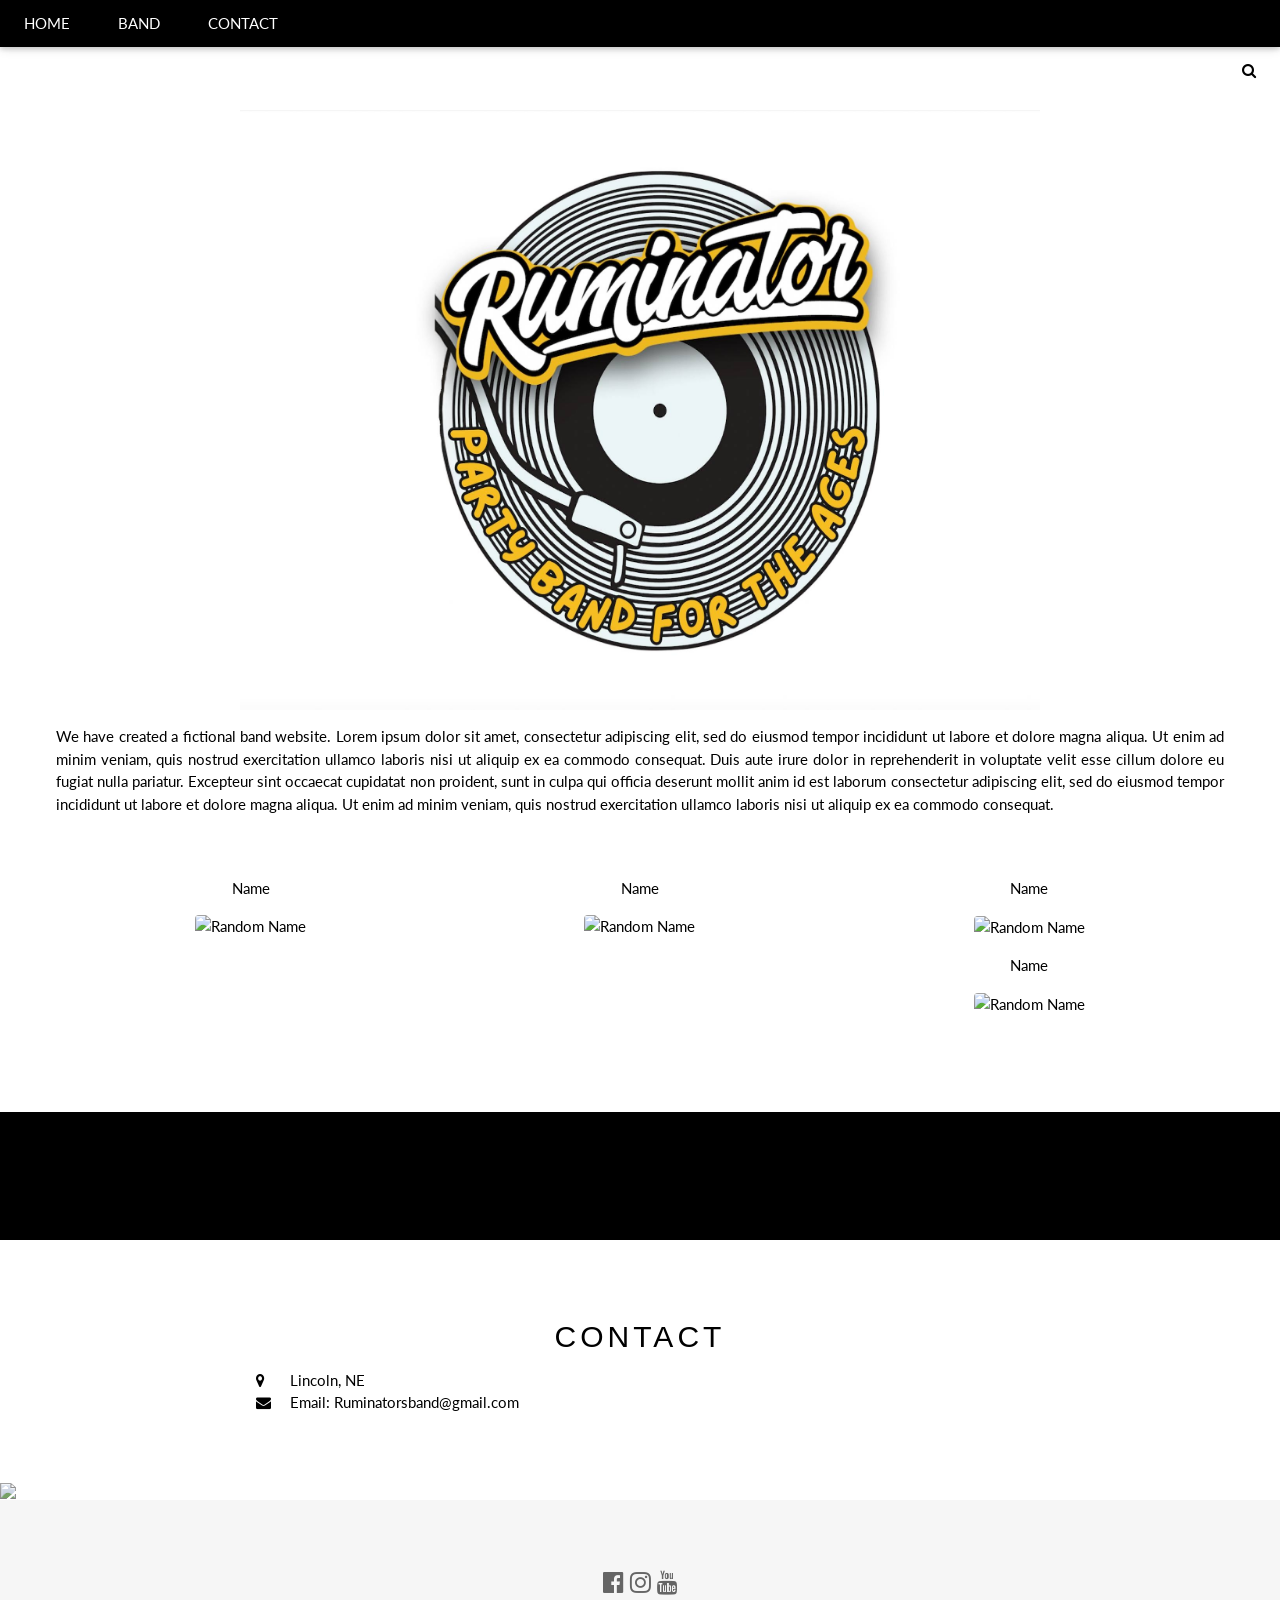
==== Index.html @ 9c2d5453 "picks" ====
<!DOCTYPE html>
<html lang="en">
<head>
<title>W3.CSS Template</title>
<meta charset="UTF-8">
<meta name="viewport" content="width=device-width, initial-scale=1">
<link rel="stylesheet" href="https://www.w3schools.com/w3css/4/w3.css">
<link rel="stylesheet" href="https://fonts.googleapis.com/css?family=Lato">
<link rel="stylesheet" href="https://cdnjs.cloudflare.com/ajax/libs/font-awesome/4.7.0/css/font-awesome.min.css">
<style>
body {font-family: "Lato", sans-serif}
.mySlides {display: none}
</style>
</head>
<body>

<!-- Navbar -->
<div class="w3-top">
  <div class="w3-bar w3-black w3-card">
    <a class="w3-bar-item w3-button w3-padding-large w3-hide-medium w3-hide-large w3-right" href="javascript:void(0)" onclick="myFunction()" title="Toggle Navigation Menu"><i class="fa fa-bars"></i></a>
    <a href="#" class="w3-bar-item w3-button w3-padding-large">HOME</a>
    <a href="#band" class="w3-bar-item w3-button w3-padding-large w3-hide-small">BAND</a>
    <a href="#contact" class="w3-bar-item w3-button w3-padding-large w3-hide-small">CONTACT</a>
    <div class="w3-dropdown-hover w3-hide-small">
      </div>
    </div>
    <a href="javascript:void(0)" class="w3-padding-large w3-hover-red w3-hide-small w3-right"><i class="fa fa-search"></i></a>
  </div>
</div>

<!-- Navbar on small screens (remove the onclick attribute if you want the navbar to always show on top of the content when clicking on the links) -->
<div id="navDemo" class="w3-bar-block w3-black w3-hide w3-hide-large w3-hide-medium w3-top" style="margin-top:46px">
  <a href="#band" class="w3-bar-item w3-button w3-padding-large" onclick="myFunction()">BAND</a>
  <a href="#contact" class="w3-bar-item w3-button w3-padding-large" onclick="myFunction()">CONTACT</a>
</div>

<!-- Page content -->
<div class="w3-content" style="max-width:2000px;margin-top:46px">


  <!-- The Band Section -->
  <p style="background-image: url('img_girl.jpg');">
  <div class="w3-container w3-content w3-center w3-padding-64" style="max-width:1200px" id="band">
    <img src="Photos/Logo.jpg" width="800" height="600">
    <p class="w3-justify">We have created a fictional band website. Lorem ipsum dolor sit amet, consectetur adipiscing elit, sed do eiusmod tempor incididunt ut labore et dolore magna aliqua. Ut enim ad minim veniam, quis nostrud exercitation ullamco laboris nisi ut aliquip
      ex ea commodo consequat. Duis aute irure dolor in reprehenderit in voluptate velit esse cillum dolore eu fugiat nulla pariatur. Excepteur sint occaecat cupidatat non proident, sunt in culpa qui officia deserunt mollit anim id est laborum consectetur
      adipiscing elit, sed do eiusmod tempor incididunt ut labore et dolore magna aliqua. Ut enim ad minim veniam, quis nostrud exercitation ullamco laboris nisi ut aliquip ex ea commodo consequat.</p>
    <div class="w3-row w3-padding-32">
      <div class="w3-third">
        <p>Name</p>
        <img src="/w3images/bandmember.jpg" class="w3-round w3-margin-bottom" alt="Random Name" style="width:60%">
      </div>
      <div class="w3-third">
        <p>Name</p>
        <img src="/w3images/bandmember.jpg" class="w3-round w3-margin-bottom" alt="Random Name" style="width:60%">
      </div>
      <div class="w3-third">
        <p>Name</p>
        <img src="/w3images/bandmember.jpg" class="w3-round" alt="Random Name" style="width:60%">
      </div>
      <div class="w3-third">
        <p>Name</p>
        <img src="/w3images/bandmember.jpg" class="w3-round" alt="Random Name" style="width:60%">
      </div>
    </div>
  </div>

  <!-- The Tour Section -->
  <div class="w3-black" id="tour">
    <div class="w3-container w3-content w3-padding-64" style="max-width:800px">
      
          </div>
        </div>
      </div>
    </div>
  </div>

  <!-- Ticket Modal -->
  <div id="ticketModal" class="w3-modal">
    <div class="w3-modal-content w3-animate-top w3-card-4">
      <header class="w3-container w3-teal w3-center w3-padding-32"> 
        <span onclick="document.getElementById('ticketModal').style.display='none'" 
       class="w3-button w3-teal w3-xlarge w3-display-topright">×</span>
        <h2 class="w3-wide"><i class="fa fa-suitcase w3-margin-right"></i>Tickets</h2>
      </header>
      <div class="w3-container">
        <p><label><i class="fa fa-shopping-cart"></i> Tickets, $15 per person</label></p>
        <input class="w3-input w3-border" type="text" placeholder="How many?">
        <p><label><i class="fa fa-user"></i> Send To</label></p>
        <input class="w3-input w3-border" type="text" placeholder="Enter email">
        <button class="w3-button w3-block w3-teal w3-padding-16 w3-section w3-right">PAY <i class="fa fa-check"></i></button>
        <button class="w3-button w3-red w3-section" onclick="document.getElementById('ticketModal').style.display='none'">Close <i class="fa fa-remove"></i></button>
        <p class="w3-right">Need <a href="#" class="w3-text-blue">help?</a></p>
      </div>
    </div>
  </div>

  <!-- The Contact Section -->
  <div class="w3-container w3-content w3-padding-64" style="max-width:800px" id="contact">
    <h2 class="w3-wide w3-center">CONTACT</h2>
        <i class="fa fa-map-marker" style="width:30px"></i> Lincoln, NE<br>
        <i class="fa fa-envelope" style="width:30px"> </i> Email: Ruminatorsband@gmail.com<br>
      </div>

      </div>
    </div>
  </div>
  
<!-- End Page Content -->
</div>

<!-- Image of location/map -->
<img src="/w3images/map.jpg" class="w3-image w3-greyscale-min" style="width:100%">

<!-- Footer -->
<footer class="w3-container w3-padding-64 w3-center w3-opacity w3-light-grey w3-xlarge">
  <i class="fa fa-facebook-official w3-hover-opacity"></i>
  <i class="fa fa-instagram w3-hover-opacity"></i>
  <i class="fa fa-youtube w3-hover-opacity"></i>
</footer>


</body>
</html>
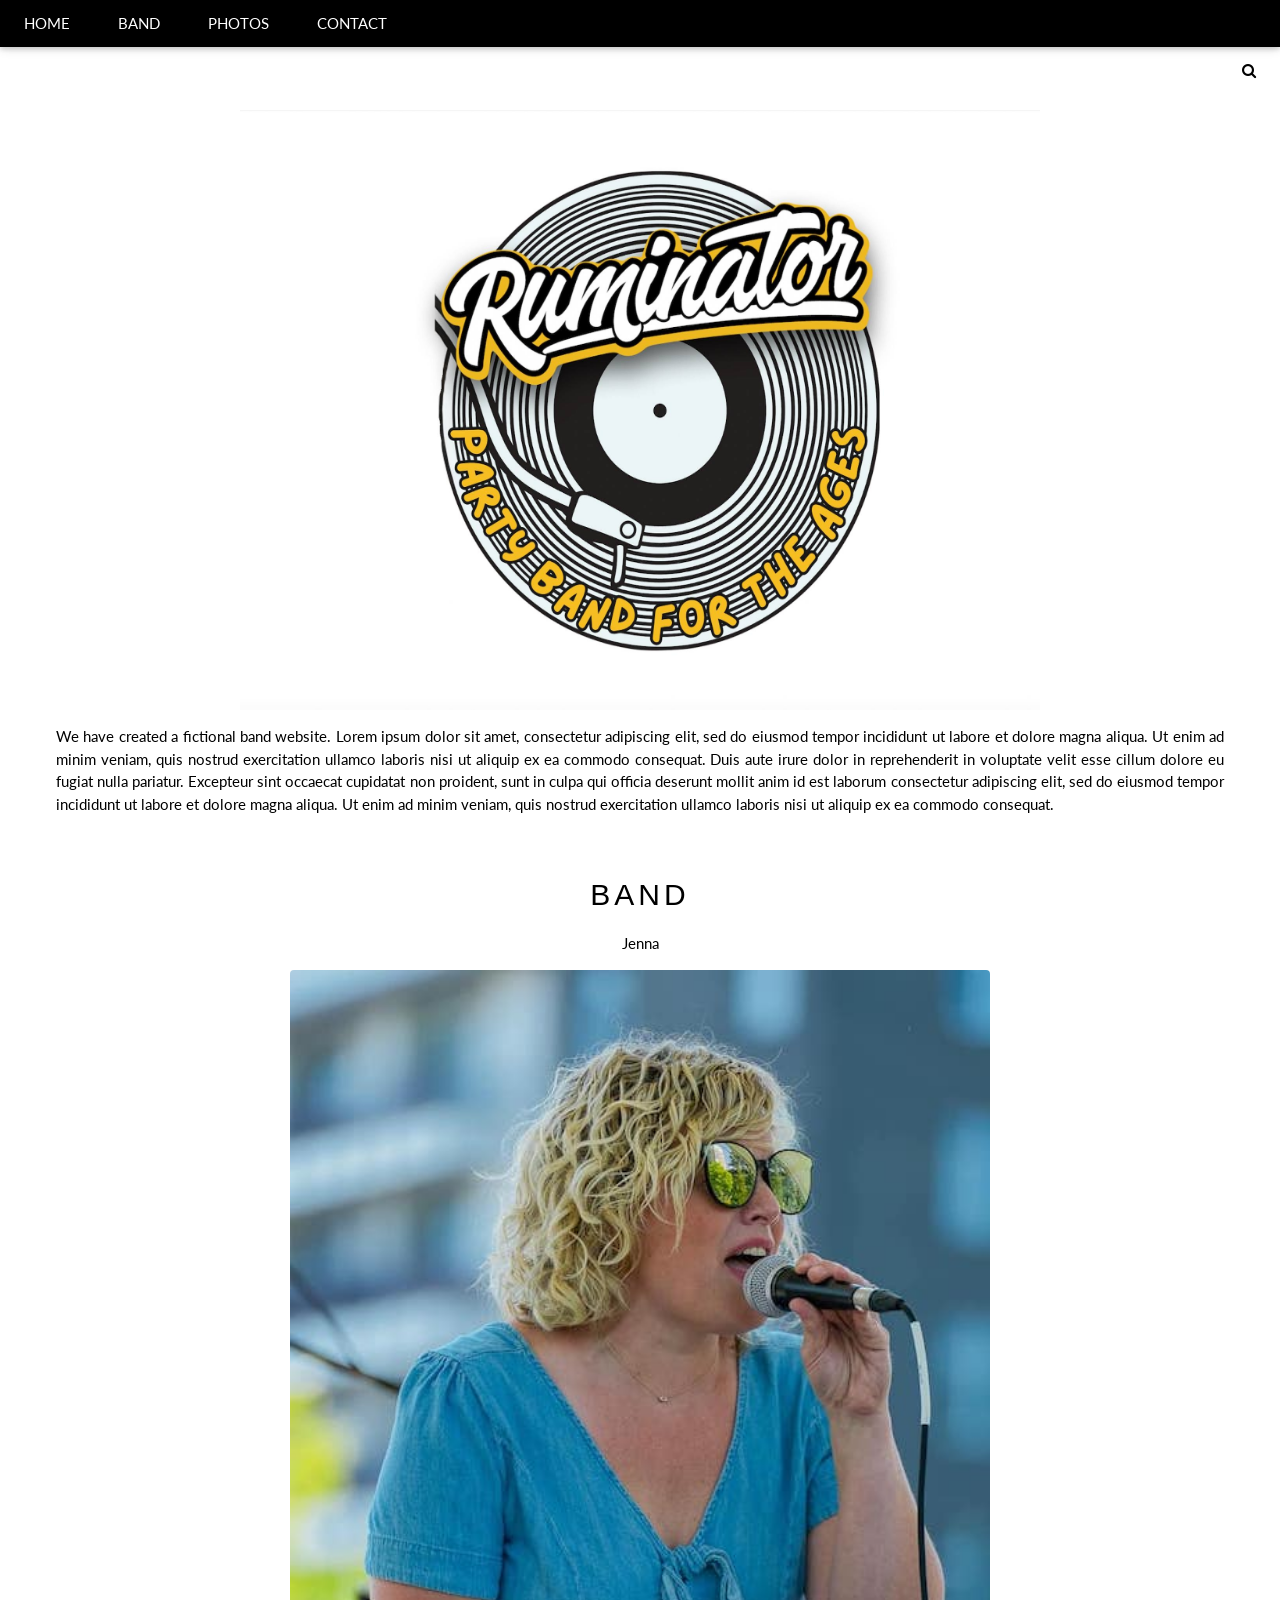
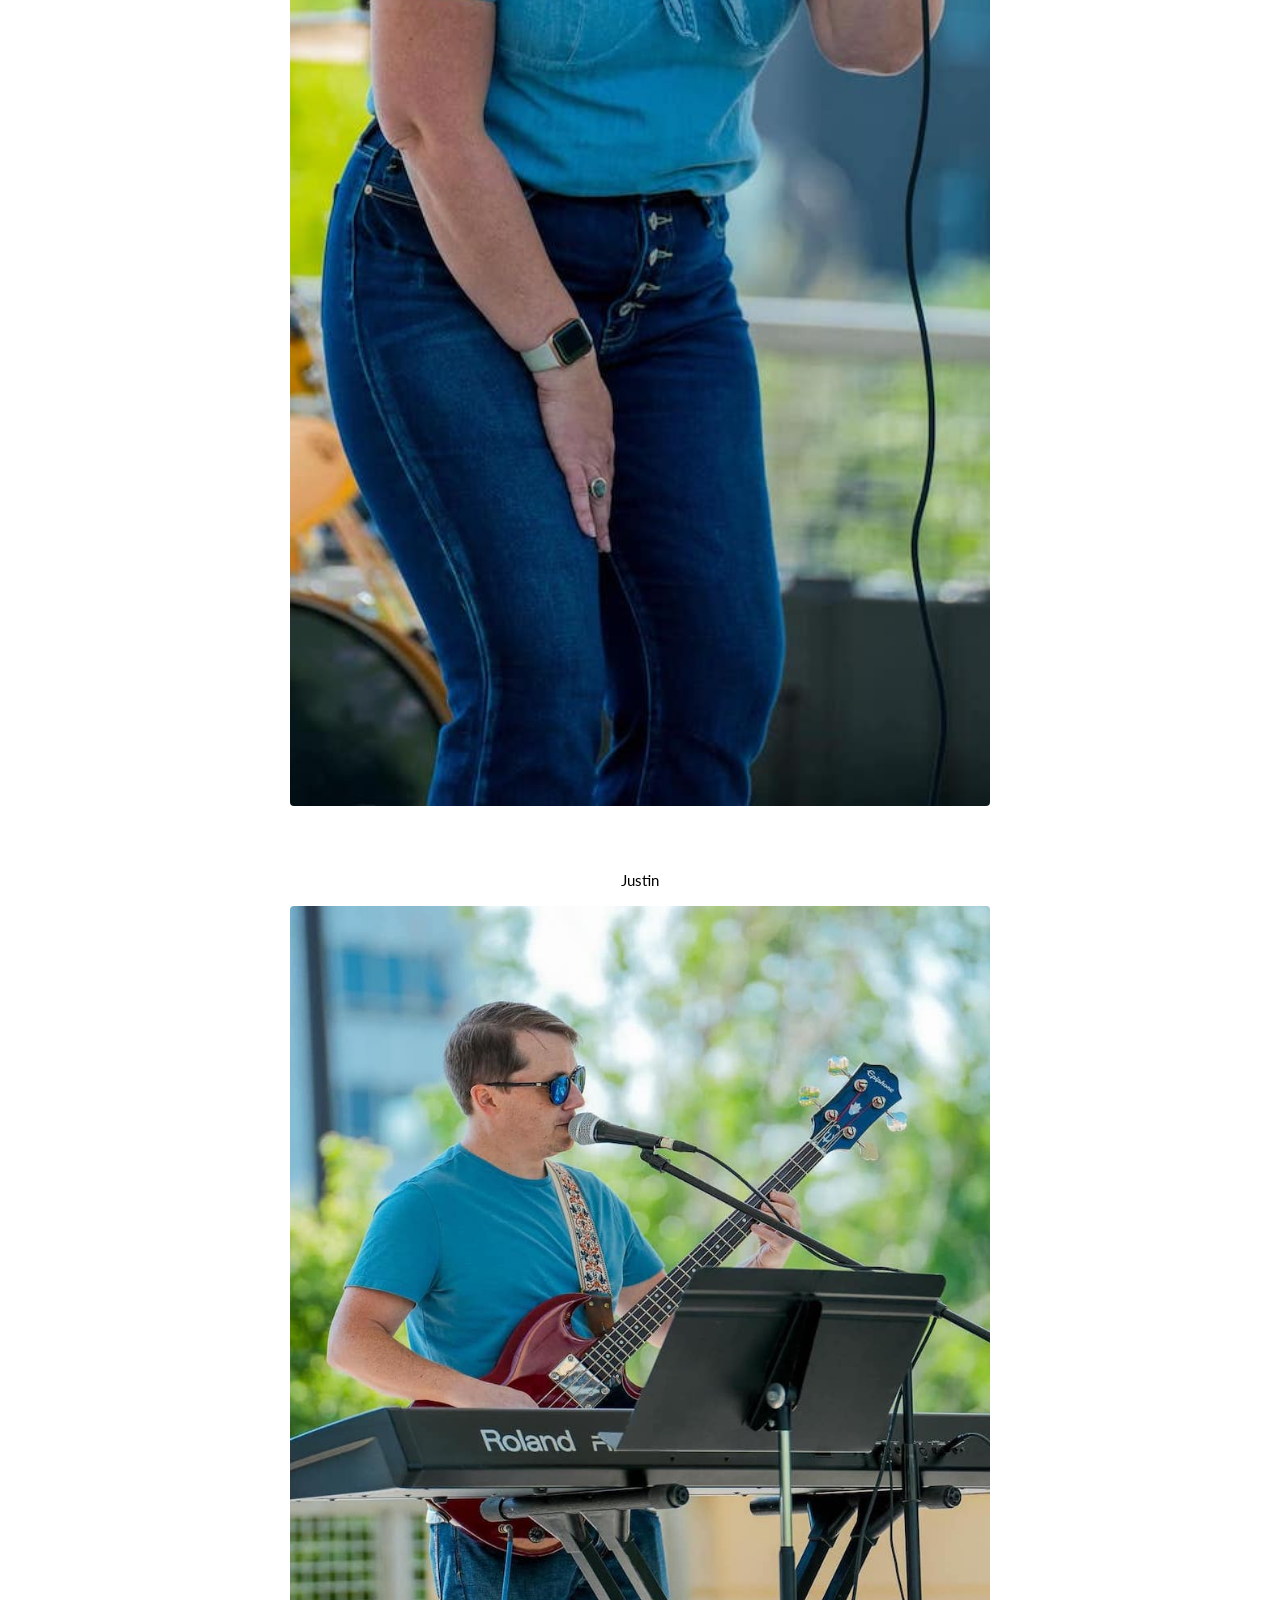
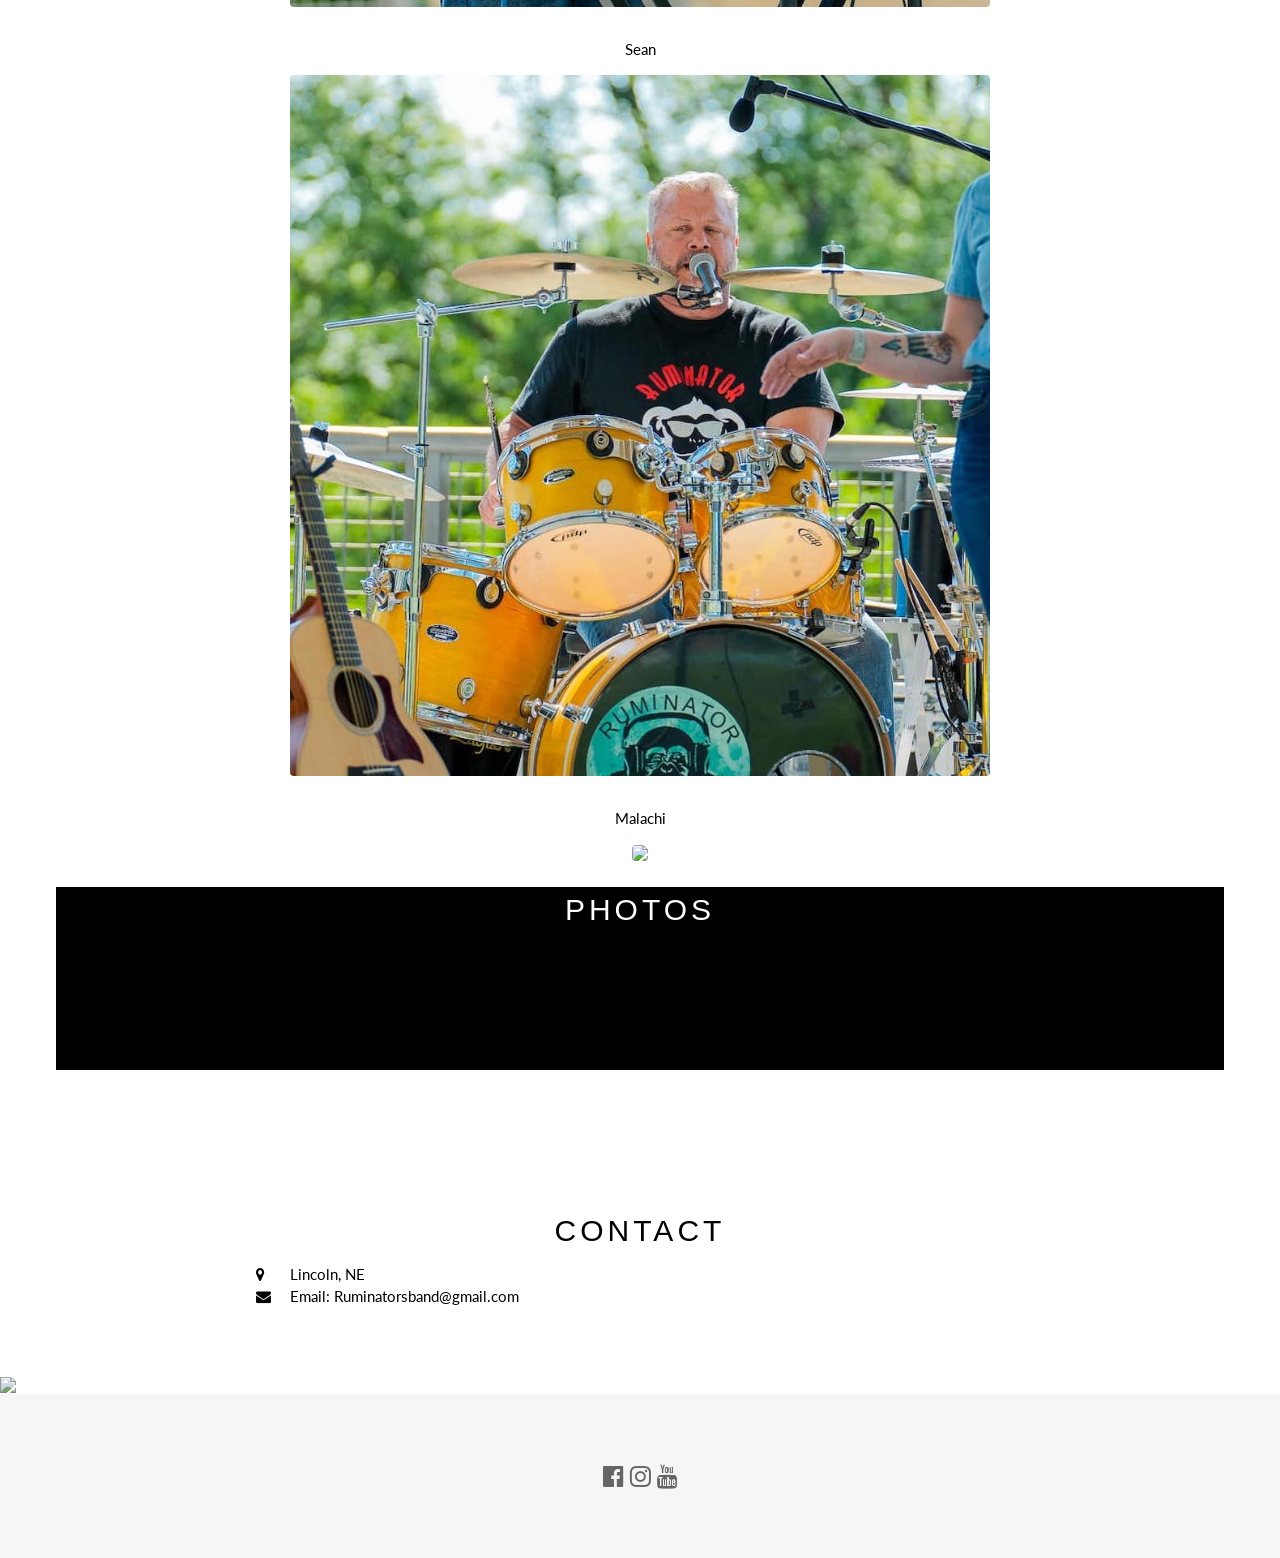
==== commit d7eb1371: "pics" ====
--- a/Index.html
+++ b/Index.html
@@ -20,6 +20,7 @@
     <a class="w3-bar-item w3-button w3-padding-large w3-hide-medium w3-hide-large w3-right" href="javascript:void(0)" onclick="myFunction()" title="Toggle Navigation Menu"><i class="fa fa-bars"></i></a>
     <a href="#" class="w3-bar-item w3-button w3-padding-large">HOME</a>
     <a href="#band" class="w3-bar-item w3-button w3-padding-large w3-hide-small">BAND</a>
+    <a href="#photos" class="w3-bar-item w3-button w3-padding-large w3-hide-small">PHOTOS</a>
     <a href="#contact" class="w3-bar-item w3-button w3-padding-large w3-hide-small">CONTACT</a>
     <div class="w3-dropdown-hover w3-hide-small">
       </div>
@@ -39,35 +40,29 @@
 
 
   <!-- The Band Section -->
-  <p style="background-image: url('img_girl.jpg');">
   <div class="w3-container w3-content w3-center w3-padding-64" style="max-width:1200px" id="band">
     <img src="Photos/Logo.jpg" width="800" height="600">
     <p class="w3-justify">We have created a fictional band website. Lorem ipsum dolor sit amet, consectetur adipiscing elit, sed do eiusmod tempor incididunt ut labore et dolore magna aliqua. Ut enim ad minim veniam, quis nostrud exercitation ullamco laboris nisi ut aliquip
       ex ea commodo consequat. Duis aute irure dolor in reprehenderit in voluptate velit esse cillum dolore eu fugiat nulla pariatur. Excepteur sint occaecat cupidatat non proident, sunt in culpa qui officia deserunt mollit anim id est laborum consectetur
       adipiscing elit, sed do eiusmod tempor incididunt ut labore et dolore magna aliqua. Ut enim ad minim veniam, quis nostrud exercitation ullamco laboris nisi ut aliquip ex ea commodo consequat.</p>
     <div class="w3-row w3-padding-32">
-      <div class="w3-third">
-        <p>Name</p>
-        <img src="/w3images/bandmember.jpg" class="w3-round w3-margin-bottom" alt="Random Name" style="width:60%">
+      <h2 class="w3-wide w3-center">BAND</h2>
+        <p>Jenna</p>
+        <img src="Photos/Jenna.jpg" class="w3-round w3-margin-bottom" style="width:60%" style="height:60%">
       </div>
-      <div class="w3-third">
-        <p>Name</p>
-        <img src="/w3images/bandmember.jpg" class="w3-round w3-margin-bottom" alt="Random Name" style="width:60%">
-      </div>
-      <div class="w3-third">
-        <p>Name</p>
-        <img src="/w3images/bandmember.jpg" class="w3-round" alt="Random Name" style="width:60%">
-      </div>
-      <div class="w3-third">
-        <p>Name</p>
-        <img src="/w3images/bandmember.jpg" class="w3-round" alt="Random Name" style="width:60%">
-      </div>
-    </div>
-  </div>
+        <p>Justin</p>
+        <img src="Photos/Justin.jpg" class="w3-round w3-margin-bottom"  style="width:60%" style="height:60%">
+        <p>Sean</p>
+        <img src="Photos/Sean.jpg" class="w3-round w3-margin-bottom" style="width:60%" style="height:60%">
+        <p>Malachi</p>
+        <img src="/w3images/bandmember.jpg" class="w3-round w3-margin-bottom" style="width:60%">
+
+
 
   <!-- The Tour Section -->
-  <div class="w3-black" id="tour">
-    <div class="w3-container w3-content w3-padding-64" style="max-width:800px">
+  <div class="w3-black" id="photos">
+    <h2 class="w3-wide w3-center">PHOTOS</h2>
+    <div class="w3-container w3-content w3-padding-64" ></div>
       
           </div>
         </div>
@@ -75,25 +70,6 @@
     </div>
   </div>
 
-  <!-- Ticket Modal -->
-  <div id="ticketModal" class="w3-modal">
-    <div class="w3-modal-content w3-animate-top w3-card-4">
-      <header class="w3-container w3-teal w3-center w3-padding-32"> 
-        <span onclick="document.getElementById('ticketModal').style.display='none'" 
-       class="w3-button w3-teal w3-xlarge w3-display-topright">×</span>
-        <h2 class="w3-wide"><i class="fa fa-suitcase w3-margin-right"></i>Tickets</h2>
-      </header>
-      <div class="w3-container">
-        <p><label><i class="fa fa-shopping-cart"></i> Tickets, $15 per person</label></p>
-        <input class="w3-input w3-border" type="text" placeholder="How many?">
-        <p><label><i class="fa fa-user"></i> Send To</label></p>
-        <input class="w3-input w3-border" type="text" placeholder="Enter email">
-        <button class="w3-button w3-block w3-teal w3-padding-16 w3-section w3-right">PAY <i class="fa fa-check"></i></button>
-        <button class="w3-button w3-red w3-section" onclick="document.getElementById('ticketModal').style.display='none'">Close <i class="fa fa-remove"></i></button>
-        <p class="w3-right">Need <a href="#" class="w3-text-blue">help?</a></p>
-      </div>
-    </div>
-  </div>
 
   <!-- The Contact Section -->
   <div class="w3-container w3-content w3-padding-64" style="max-width:800px" id="contact">
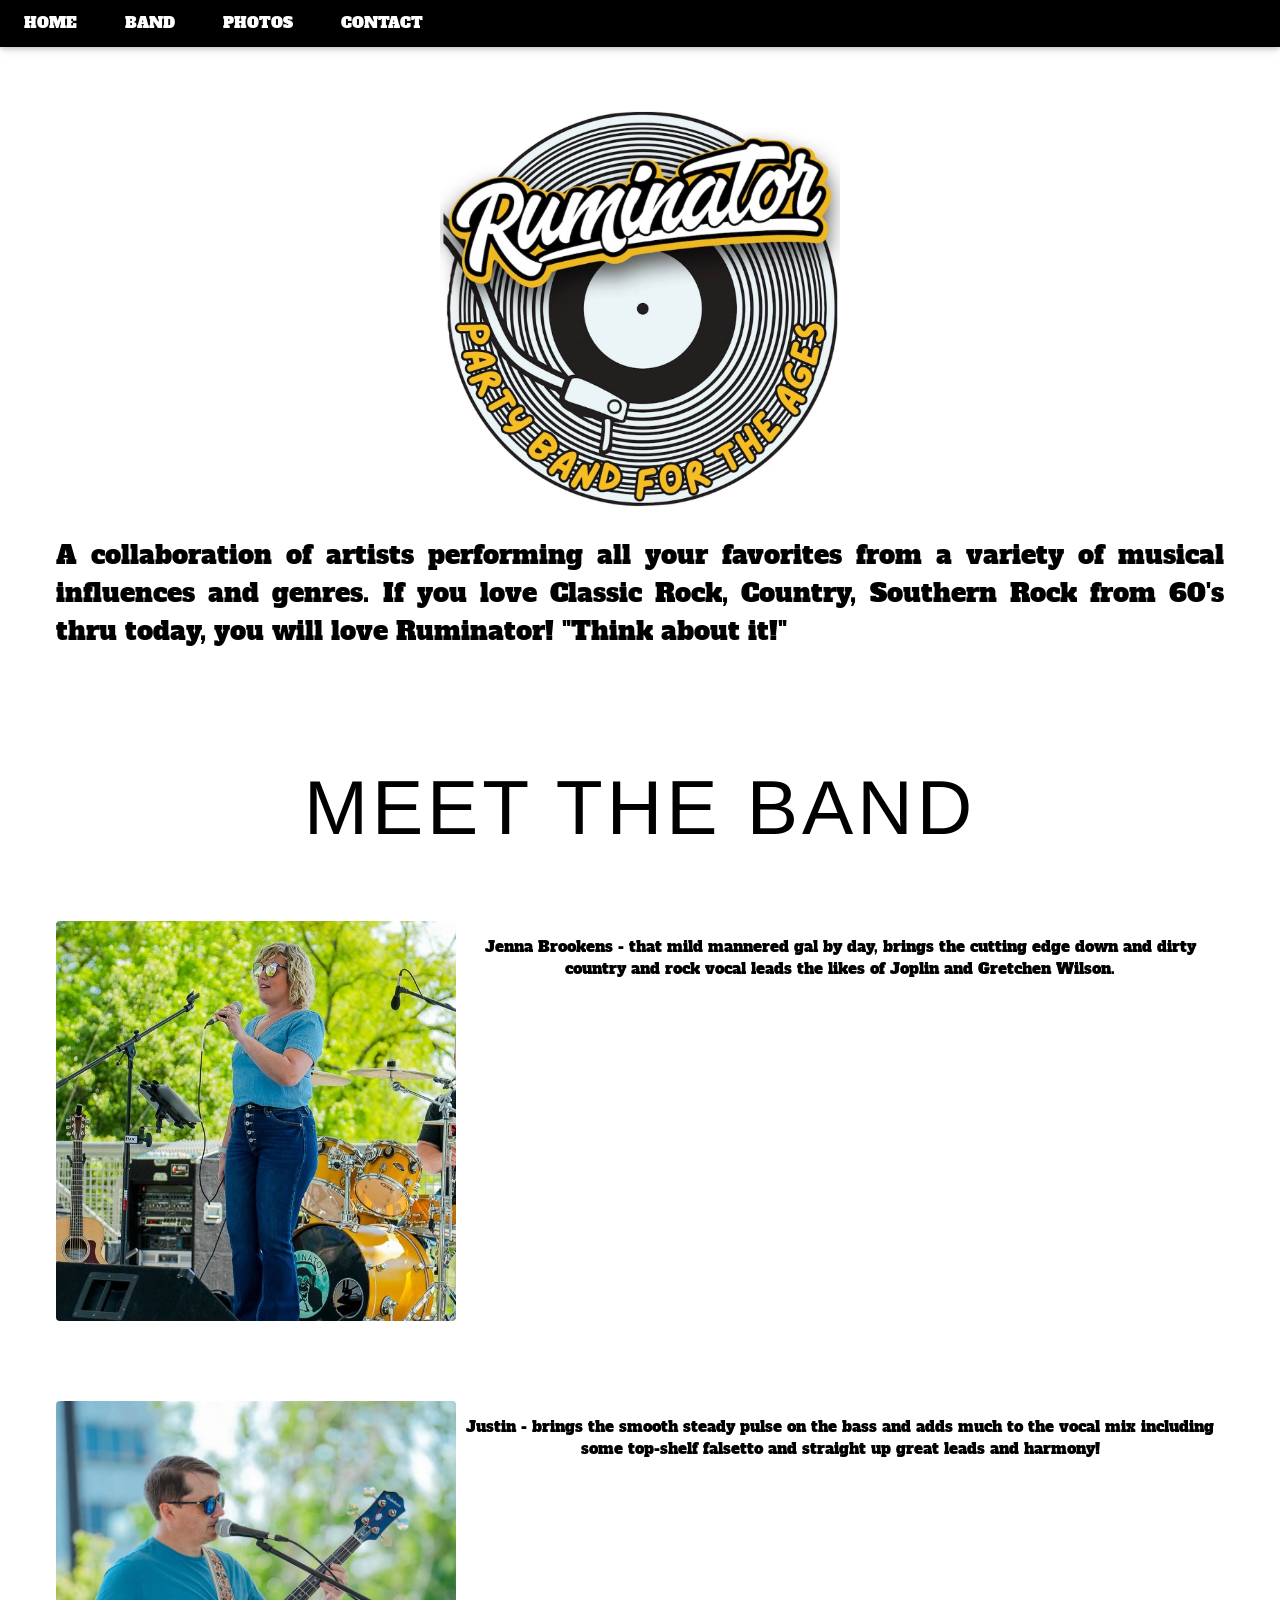
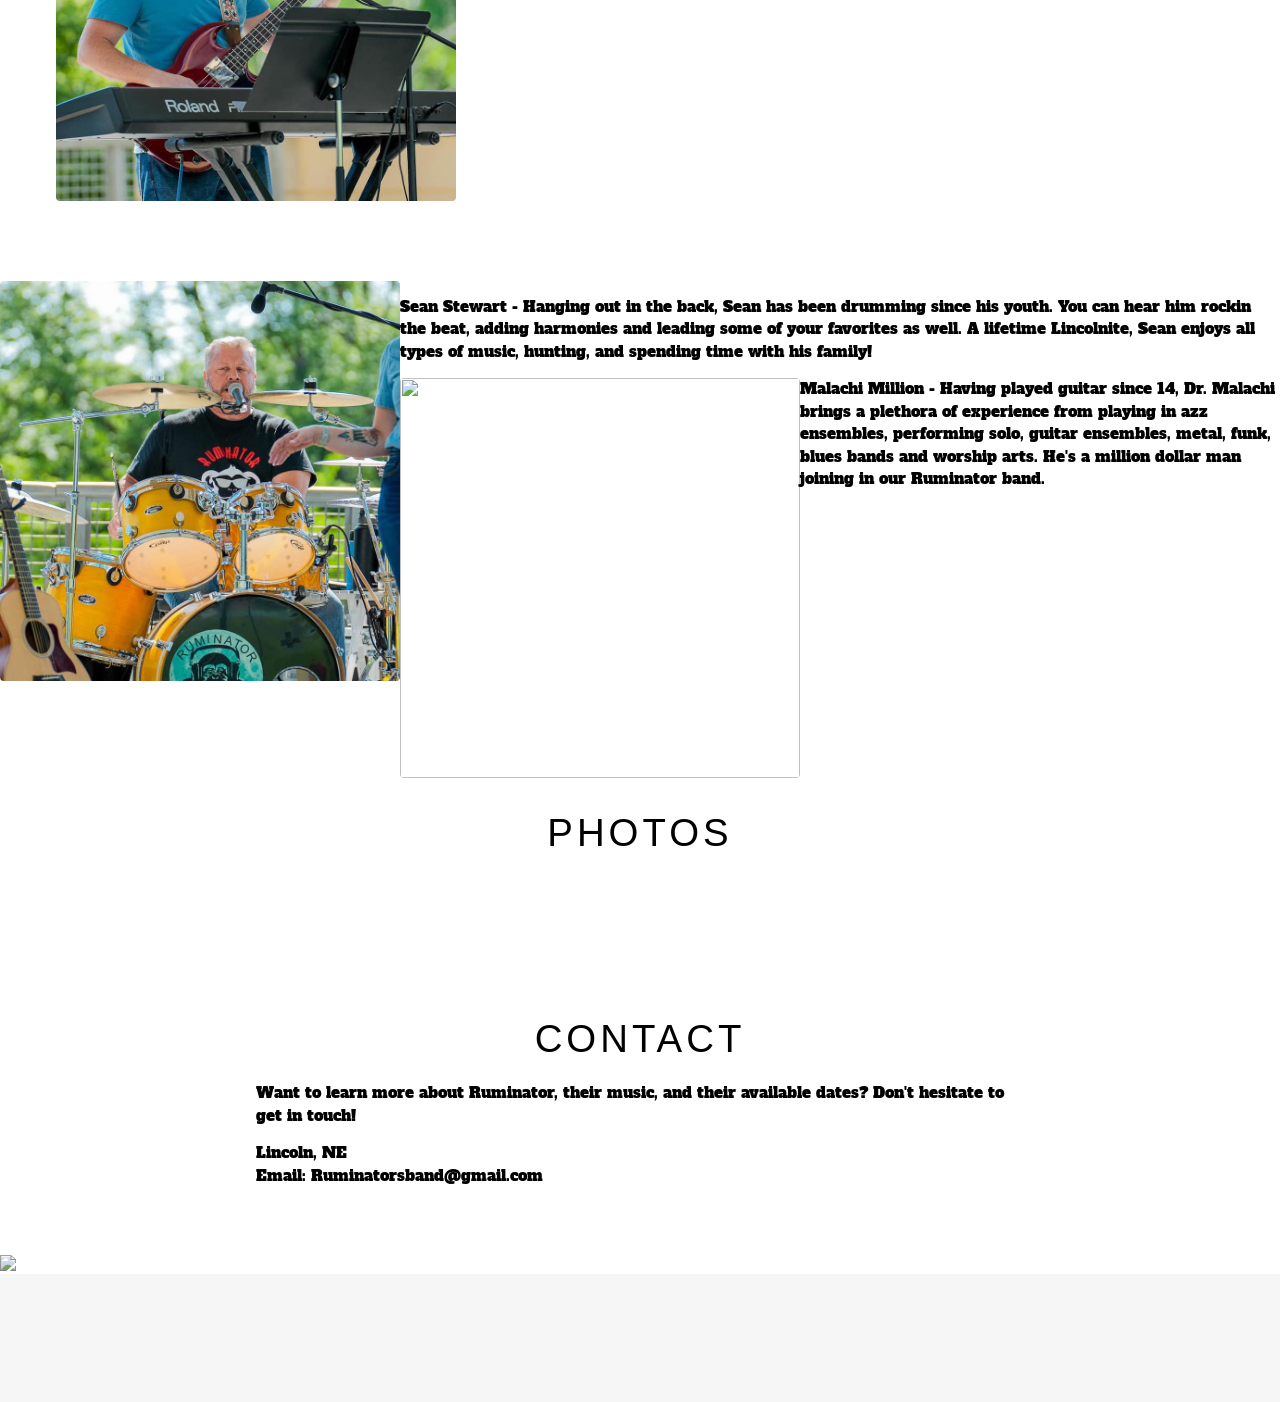
==== commit 3a79e1ce: "stuff" ====
--- a/Index.html
+++ b/Index.html
@@ -5,10 +5,10 @@
 <meta charset="UTF-8">
 <meta name="viewport" content="width=device-width, initial-scale=1">
 <link rel="stylesheet" href="https://www.w3schools.com/w3css/4/w3.css">
-<link rel="stylesheet" href="https://fonts.googleapis.com/css?family=Lato">
-<link rel="stylesheet" href="https://cdnjs.cloudflare.com/ajax/libs/font-awesome/4.7.0/css/font-awesome.min.css">
+<link rel="stylesheet" href="https://fonts.googleapis.com/css?family=Alfa Slab One">
+<link rel="stylesheet" href="https://fonts.googleapis.com/css?family=Alfa Slab One">
 <style>
-body {font-family: "Lato", sans-serif}
+body {font-family: "Alfa Slab One", sans-serif}
 .mySlides {display: none}
 </style>
 </head>
@@ -41,28 +41,25 @@
 
   <!-- The Band Section -->
   <div class="w3-container w3-content w3-center w3-padding-64" style="max-width:1200px" id="band">
-    <img src="Photos/Logo.jpg" width="800" height="600">
-    <p class="w3-justify">We have created a fictional band website. Lorem ipsum dolor sit amet, consectetur adipiscing elit, sed do eiusmod tempor incididunt ut labore et dolore magna aliqua. Ut enim ad minim veniam, quis nostrud exercitation ullamco laboris nisi ut aliquip
-      ex ea commodo consequat. Duis aute irure dolor in reprehenderit in voluptate velit esse cillum dolore eu fugiat nulla pariatur. Excepteur sint occaecat cupidatat non proident, sunt in culpa qui officia deserunt mollit anim id est laborum consectetur
-      adipiscing elit, sed do eiusmod tempor incididunt ut labore et dolore magna aliqua. Ut enim ad minim veniam, quis nostrud exercitation ullamco laboris nisi ut aliquip ex ea commodo consequat.</p>
-    <div class="w3-row w3-padding-32">
-      <h2 class="w3-wide w3-center">BAND</h2>
-        <p>Jenna</p>
-        <img src="Photos/Jenna.jpg" class="w3-round w3-margin-bottom" style="width:60%" style="height:60%">
+    <img src="Photos/Logo.jpg" width="400" height="400">
+    <p style="font-size:2vw" class="w3-justify">A collaboration of artists performing all your favorites from a variety of musical influences and genres. If you love Classic Rock, Country, Southern Rock from 60's thru today, you will love Ruminator! "Think about it!"</p>
+    <div class="w3-row w3-padding-64">
+      <h1 style="font-size:6vw" class="w3-wide w3-center">MEET THE BAND</h1>
+     <br></br>
+        <img src="Photos/Jenna.jpg" style="float:left" width="400" height="400" class="w3-round w3-margin-bottom"><p>Jenna Brookens - that mild mannered gal by day, brings the cutting edge down and dirty country and rock vocal leads the likes of Joplin and Gretchen Wilson. </p>
       </div>
-        <p>Justin</p>
-        <img src="Photos/Justin.jpg" class="w3-round w3-margin-bottom"  style="width:60%" style="height:60%">
-        <p>Sean</p>
-        <img src="Photos/Sean.jpg" class="w3-round w3-margin-bottom" style="width:60%" style="height:60%">
-        <p>Malachi</p>
-        <img src="/w3images/bandmember.jpg" class="w3-round w3-margin-bottom" style="width:60%">
+        <img src="Photos/Justin.jpg" style="float:left" width="400" height="400" class="w3-round w3-margin-bottom"><p>Justin - brings the smooth steady pulse on the bass and adds much to the vocal mix including some top-shelf falsetto and straight up great leads and harmony!</p>
+      </div>
+        <img src="Photos/Sean.jpg" style="float:left" width="400" height="400" class="w3-round w3-margin-bottom"><p>Sean Stewart - Hanging out in the back, Sean has been drumming since his youth.  You can hear him rockin the beat, adding harmonies and leading some of your favorites as well.  A lifetime Lincolnite, Sean enjoys all types of music, hunting, and spending time with his family!</p>
+      </div>
+        <img src="/w3images/bandmember.jpg" style="float:left" width="400" height="400" class="w3-round w3-margin-bottom"><p>Malachi Million - Having played guitar since 14, Dr. Malachi brings a plethora of experience from playing in azz ensembles, performing solo, guitar ensembles, metal, funk, blues bands and worship arts.  He's a million dollar man joining in our Ruminator band.</p>
+      </div>
 
 
 
   <!-- The Tour Section -->
-  <div class="w3-black" id="photos">
-    <h2 class="w3-wide w3-center">PHOTOS</h2>
-    <div class="w3-container w3-content w3-padding-64" ></div>
+  <div class="w3-container w3-content w3-padding-64" style="max-width:800px" id="photos">
+    <h1 style="font-size:3vw" class="w3-wide w3-center">PHOTOS</h1>
       
           </div>
         </div>
@@ -73,7 +70,7 @@
 
   <!-- The Contact Section -->
   <div class="w3-container w3-content w3-padding-64" style="max-width:800px" id="contact">
-    <h2 class="w3-wide w3-center">CONTACT</h2>
+    <h1 style="font-size:3vw" class="w3-wide w3-center">CONTACT</h1><p>Want to learn more about Ruminator, their music, and their available dates? Don't hesitate to get in touch!</p>
         <i class="fa fa-map-marker" style="width:30px"></i> Lincoln, NE<br>
         <i class="fa fa-envelope" style="width:30px"> </i> Email: Ruminatorsband@gmail.com<br>
       </div>
@@ -90,8 +87,8 @@
 
 <!-- Footer -->
 <footer class="w3-container w3-padding-64 w3-center w3-opacity w3-light-grey w3-xlarge">
-  <i class="fa fa-facebook-official w3-hover-opacity"></i>
-  <i class="fa fa-instagram w3-hover-opacity"></i>
+  <a href="https://www.facebook.com/ruminator.partyband"><i class="fa fa-facebook-official w3-hover-opacity"></i></a>
+  <a class="fa fa-instagram w3-hover-opacity"></i>
   <i class="fa fa-youtube w3-hover-opacity"></i>
 </footer>
 
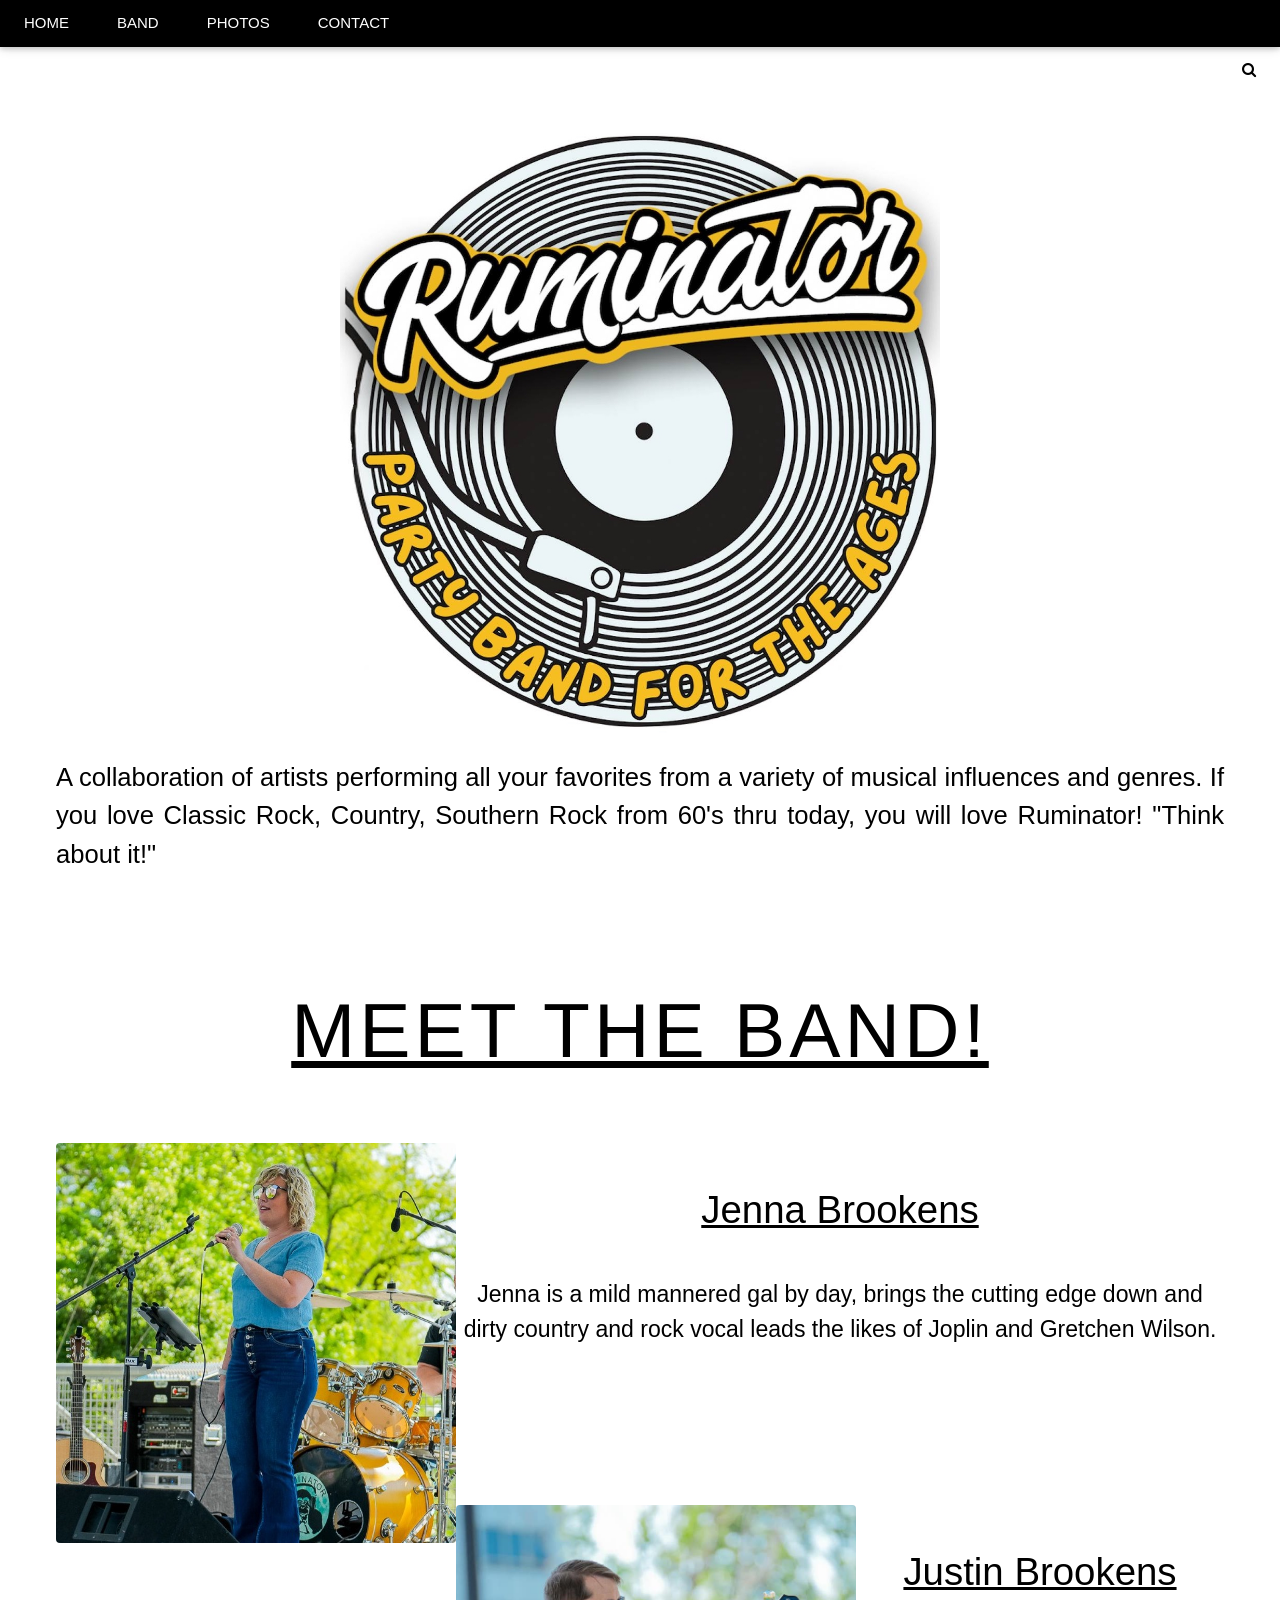
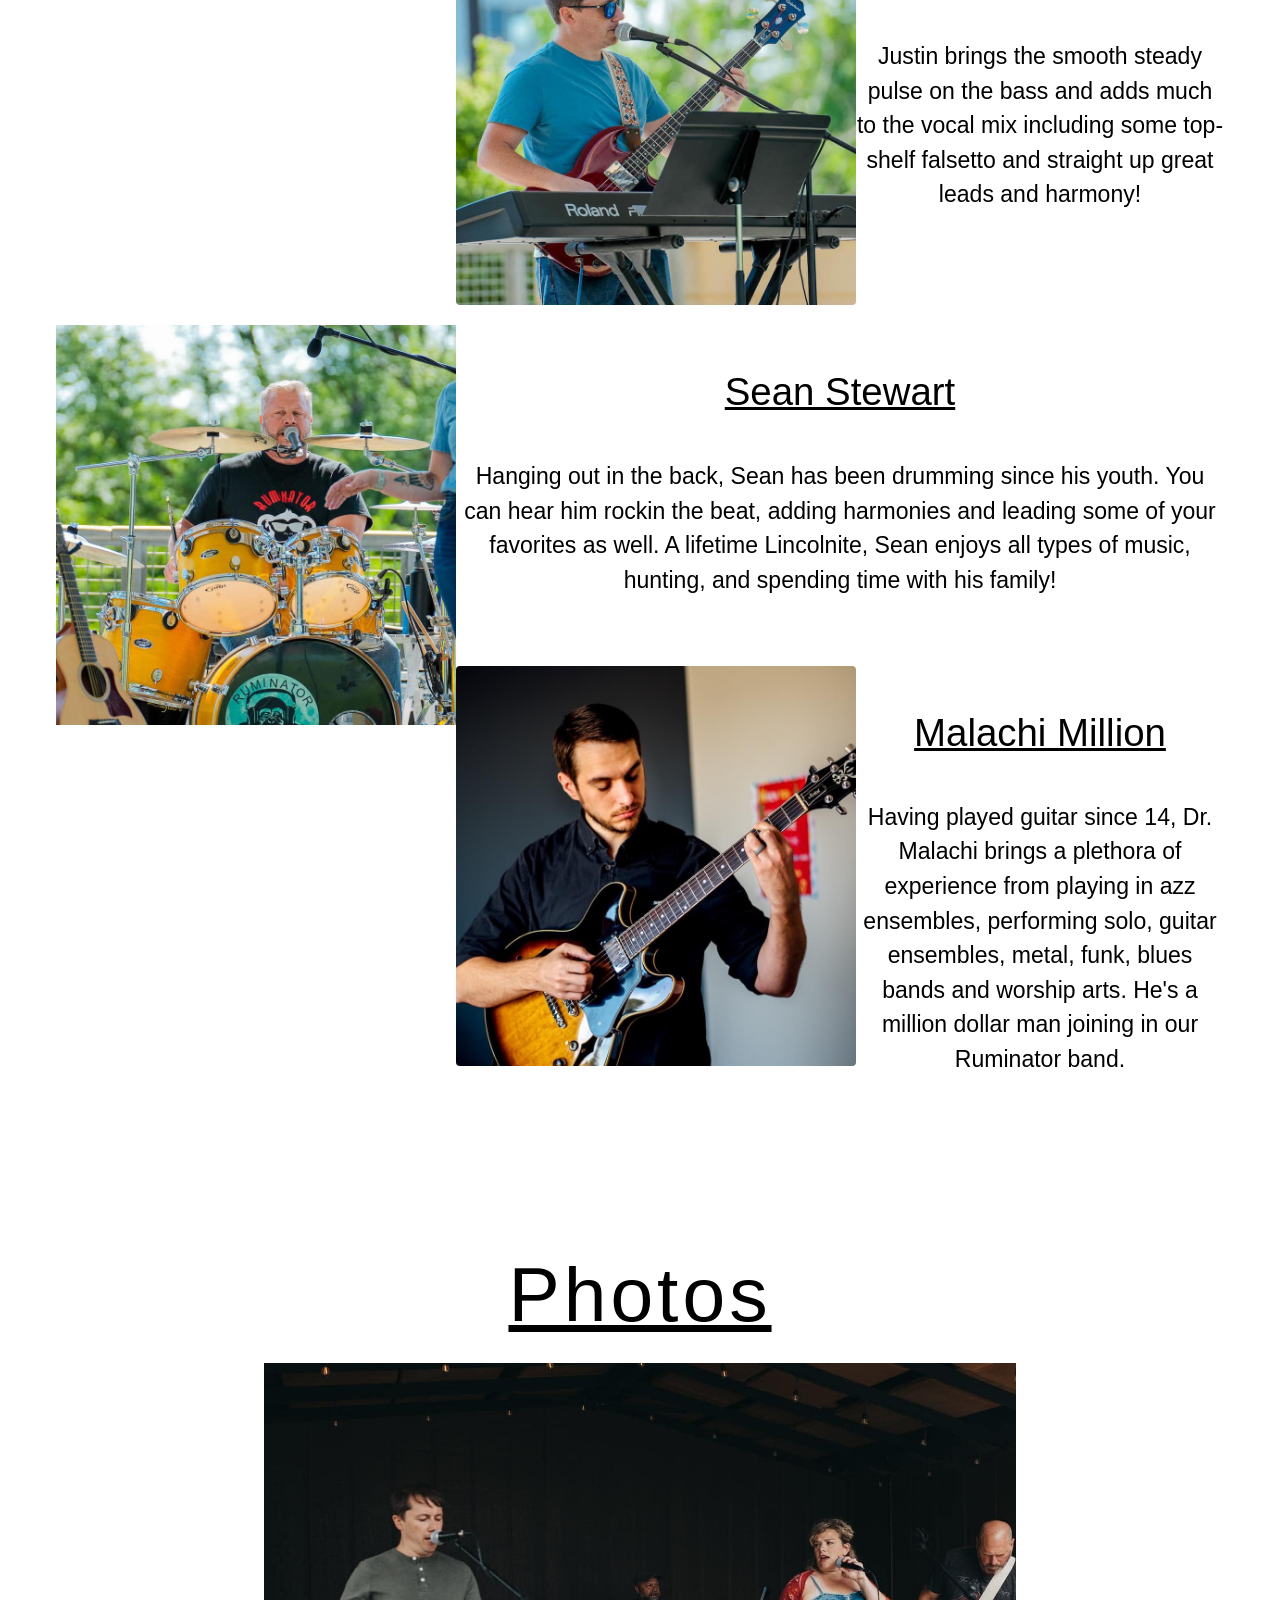
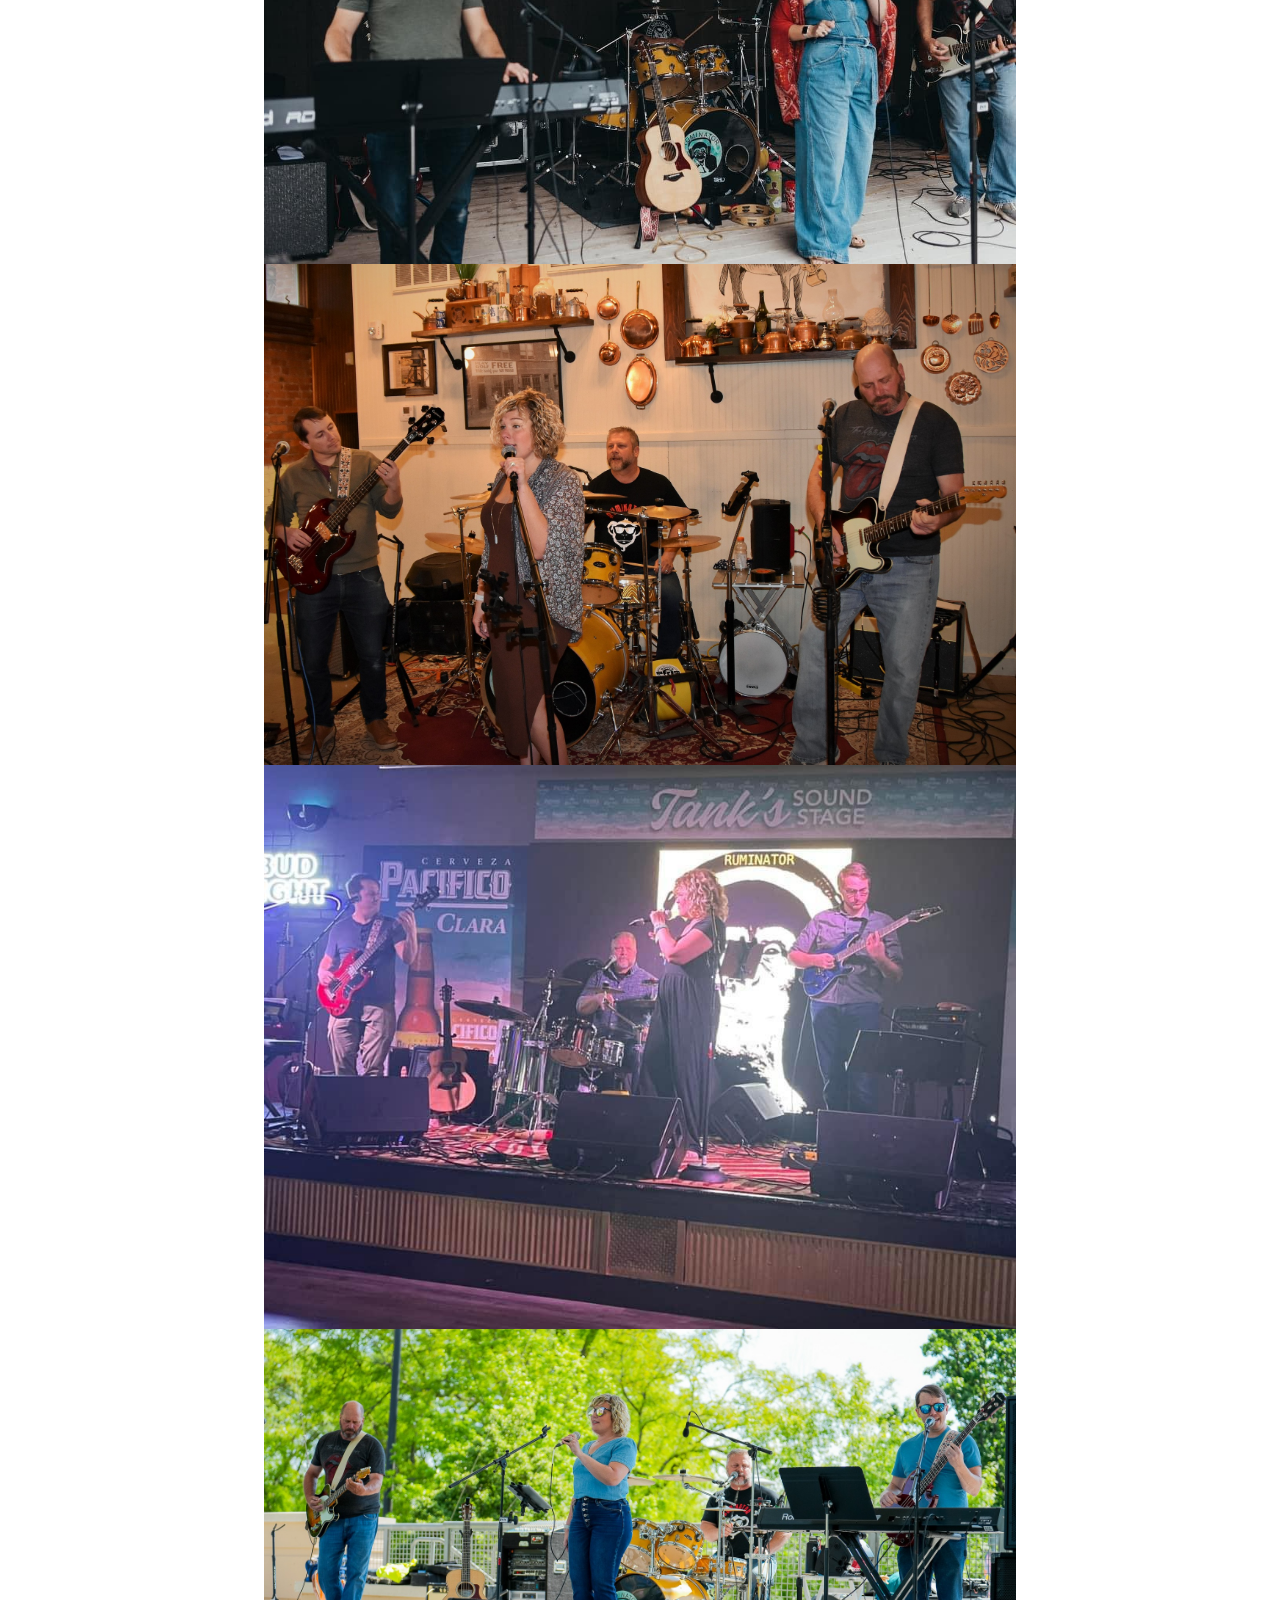
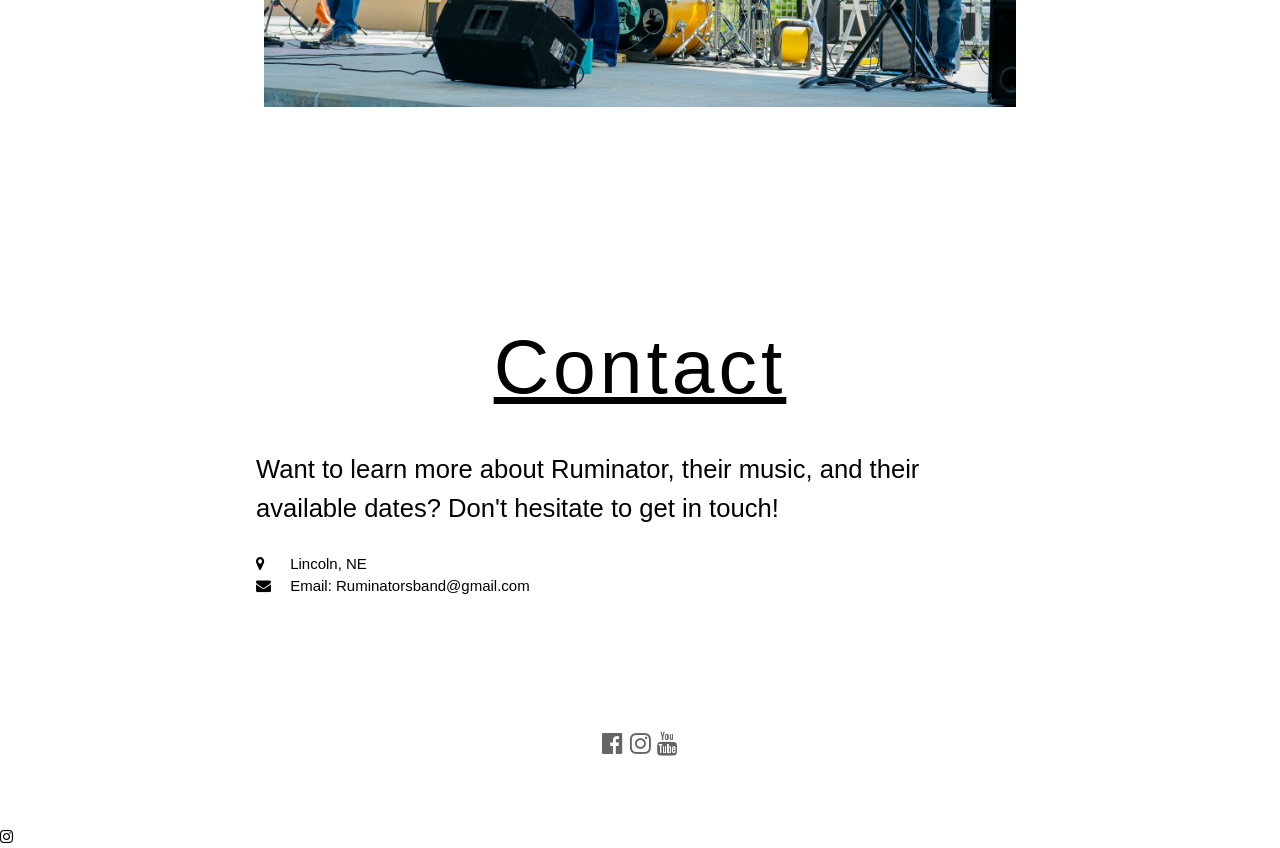
==== commit 5512b2a1: "yeah" ====
--- a/Index.html
+++ b/Index.html
@@ -5,11 +5,16 @@
 <meta charset="UTF-8">
 <meta name="viewport" content="width=device-width, initial-scale=1">
 <link rel="stylesheet" href="https://www.w3schools.com/w3css/4/w3.css">
-<link rel="stylesheet" href="https://fonts.googleapis.com/css?family=Alfa Slab One">
-<link rel="stylesheet" href="https://fonts.googleapis.com/css?family=Alfa Slab One">
+<link rel="stylesheet" href="https://fonts.googleapis.com/css?family=Lato">
+<link rel="stylesheet" href="https://cdnjs.cloudflare.com/ajax/libs/font-awesome/4.7.0/css/font-awesome.min.css">
 <style>
-body {font-family: "Alfa Slab One", sans-serif}
-.mySlides {display: none}
+body
+ { body { 
+      background-image: url('photos/Big.jpg'); 
+      background-size: cover; 
+    } 
+}
+</style>{font-family: "Alfa Slab One",} {background-image}
 </style>
 </head>
 <body>
@@ -40,27 +45,30 @@
 
 
   <!-- The Band Section -->
-  <div class="w3-container w3-content w3-center w3-padding-64" style="max-width:1200px" id="band">
-    <img src="Photos/Logo.jpg" width="400" height="400">
+  <div class="w3-container w3-content w3-center w3-padding-64" style="max-width:1200px">
+    <img src="Photos/Logo.jpg" width="600" height="600">
     <p style="font-size:2vw" class="w3-justify">A collaboration of artists performing all your favorites from a variety of musical influences and genres. If you love Classic Rock, Country, Southern Rock from 60's thru today, you will love Ruminator! "Think about it!"</p>
-    <div class="w3-row w3-padding-64">
-      <h1 style="font-size:6vw" class="w3-wide w3-center">MEET THE BAND</h1>
+    <div class="w3-row w3-padding-64" id="band">
+      <h1 style="font-size:6vw" class="w3-wide w3-center"><u>MEET THE BAND!</u></h1>
      <br></br>
-        <img src="Photos/Jenna.jpg" style="float:left" width="400" height="400" class="w3-round w3-margin-bottom"><p>Jenna Brookens - that mild mannered gal by day, brings the cutting edge down and dirty country and rock vocal leads the likes of Joplin and Gretchen Wilson. </p>
-      </div>
-        <img src="Photos/Justin.jpg" style="float:left" width="400" height="400" class="w3-round w3-margin-bottom"><p>Justin - brings the smooth steady pulse on the bass and adds much to the vocal mix including some top-shelf falsetto and straight up great leads and harmony!</p>
-      </div>
-        <img src="Photos/Sean.jpg" style="float:left" width="400" height="400" class="w3-round w3-margin-bottom"><p>Sean Stewart - Hanging out in the back, Sean has been drumming since his youth.  You can hear him rockin the beat, adding harmonies and leading some of your favorites as well.  A lifetime Lincolnite, Sean enjoys all types of music, hunting, and spending time with his family!</p>
-      </div>
-        <img src="/w3images/bandmember.jpg" style="float:left" width="400" height="400" class="w3-round w3-margin-bottom"><p>Malachi Million - Having played guitar since 14, Dr. Malachi brings a plethora of experience from playing in azz ensembles, performing solo, guitar ensembles, metal, funk, blues bands and worship arts.  He's a million dollar man joining in our Ruminator band.</p>
+        <img src="Photos/Jenna.jpg" style="float:left" width="400" height="400" class="w3-round w3-margin-bottom"><p style="font-size:3vw"><u>Jenna Brookens</u></p> <p style="font-size:1.8vw"> Jenna is a mild mannered gal by day, brings the cutting edge down and dirty country and rock vocal leads the likes of Joplin and Gretchen Wilson. </p>     <br></br>     <br></br>     <br></br>
+        <img src="Photos/Justin.jpg" style="float:left" width="400" height="400" class="w3-round w3-margin-bottom"><p style="font-size:3vw"><u>Justin Brookens</u></p> <p style="font-size:1.8vw"> Justin brings the smooth steady pulse on the bass and adds much to the vocal mix including some top-shelf falsetto and straight up great leads and harmony!</p>     <br></br>        <br></br>
+        <img src="Photos/Sean.jpg" style="float:left" class="w3-center" width="400" height="400" class="w3-round w3-margin-bottom"><p style="font-size:3vw"><u>Sean Stewart</u></p> <p style="font-size:1.8vw"> Hanging out in the back, Sean has been drumming since his youth.  You can hear him rockin the beat, adding harmonies and leading some of your favorites as well.  A lifetime Lincolnite, Sean enjoys all types of music, hunting, and spending time with his family!</p> <br></br>
+        <img src="Photos//Malachi.jpeg" style="float:left" width="400" height="400" class="w3-round w3-margin-bottom"><p style="font-size:3vw"><u>Malachi Million</u></p> <p style="font-size:1.8vw"> Having played guitar since 14, Dr. Malachi brings a plethora of experience from playing in azz ensembles, performing solo, guitar ensembles, metal, funk, blues bands and worship arts.  He's a million dollar man joining in our Ruminator band.</p>
       </div>
 
 
 
   <!-- The Tour Section -->
   <div class="w3-container w3-content w3-padding-64" style="max-width:800px" id="photos">
-    <h1 style="font-size:3vw" class="w3-wide w3-center">PHOTOS</h1>
-      
+    <h1 style="font-size:6vw" class="w3-wide w3-center"><u>Photos</u></h1>
+      <!-- Grid for photos -->
+    <div class="w3-row-padding w3-center">
+        <img src="Photos/live 1.jpg" alt="headshot 2" style="width:100%">
+        <img src="Photos/live 2.jpg" alt="headshot 2" style="width:100%">
+        <img src="Photos/live 3.jpg" alt="headshot 2" style="width:100%">
+        <img src="Photos/live 4.jpg" alt="headshot 2" style="width:100%">
+      </div>
           </div>
         </div>
       </div>
@@ -70,7 +78,8 @@
 
   <!-- The Contact Section -->
   <div class="w3-container w3-content w3-padding-64" style="max-width:800px" id="contact">
-    <h1 style="font-size:3vw" class="w3-wide w3-center">CONTACT</h1><p>Want to learn more about Ruminator, their music, and their available dates? Don't hesitate to get in touch!</p>
+    <h1 style="font-size:6vw" class="w3-wide w3-center"><u>Contact</u></h1>
+    <p style="font-size:2vw">Want to learn more about Ruminator, their music, and their available dates? Don't hesitate to get in touch!</p>
         <i class="fa fa-map-marker" style="width:30px"></i> Lincoln, NE<br>
         <i class="fa fa-envelope" style="width:30px"> </i> Email: Ruminatorsband@gmail.com<br>
       </div>
@@ -82,11 +91,8 @@
 <!-- End Page Content -->
 </div>
 
-<!-- Image of location/map -->
-<img src="/w3images/map.jpg" class="w3-image w3-greyscale-min" style="width:100%">
-
 <!-- Footer -->
-<footer class="w3-container w3-padding-64 w3-center w3-opacity w3-light-grey w3-xlarge">
+<footer class="w3-container w3-padding-64 w3-center w3-opacity w3-white w3-xlarge">
   <a href="https://www.facebook.com/ruminator.partyband"><i class="fa fa-facebook-official w3-hover-opacity"></i></a>
   <a class="fa fa-instagram w3-hover-opacity"></i>
   <i class="fa fa-youtube w3-hover-opacity"></i>
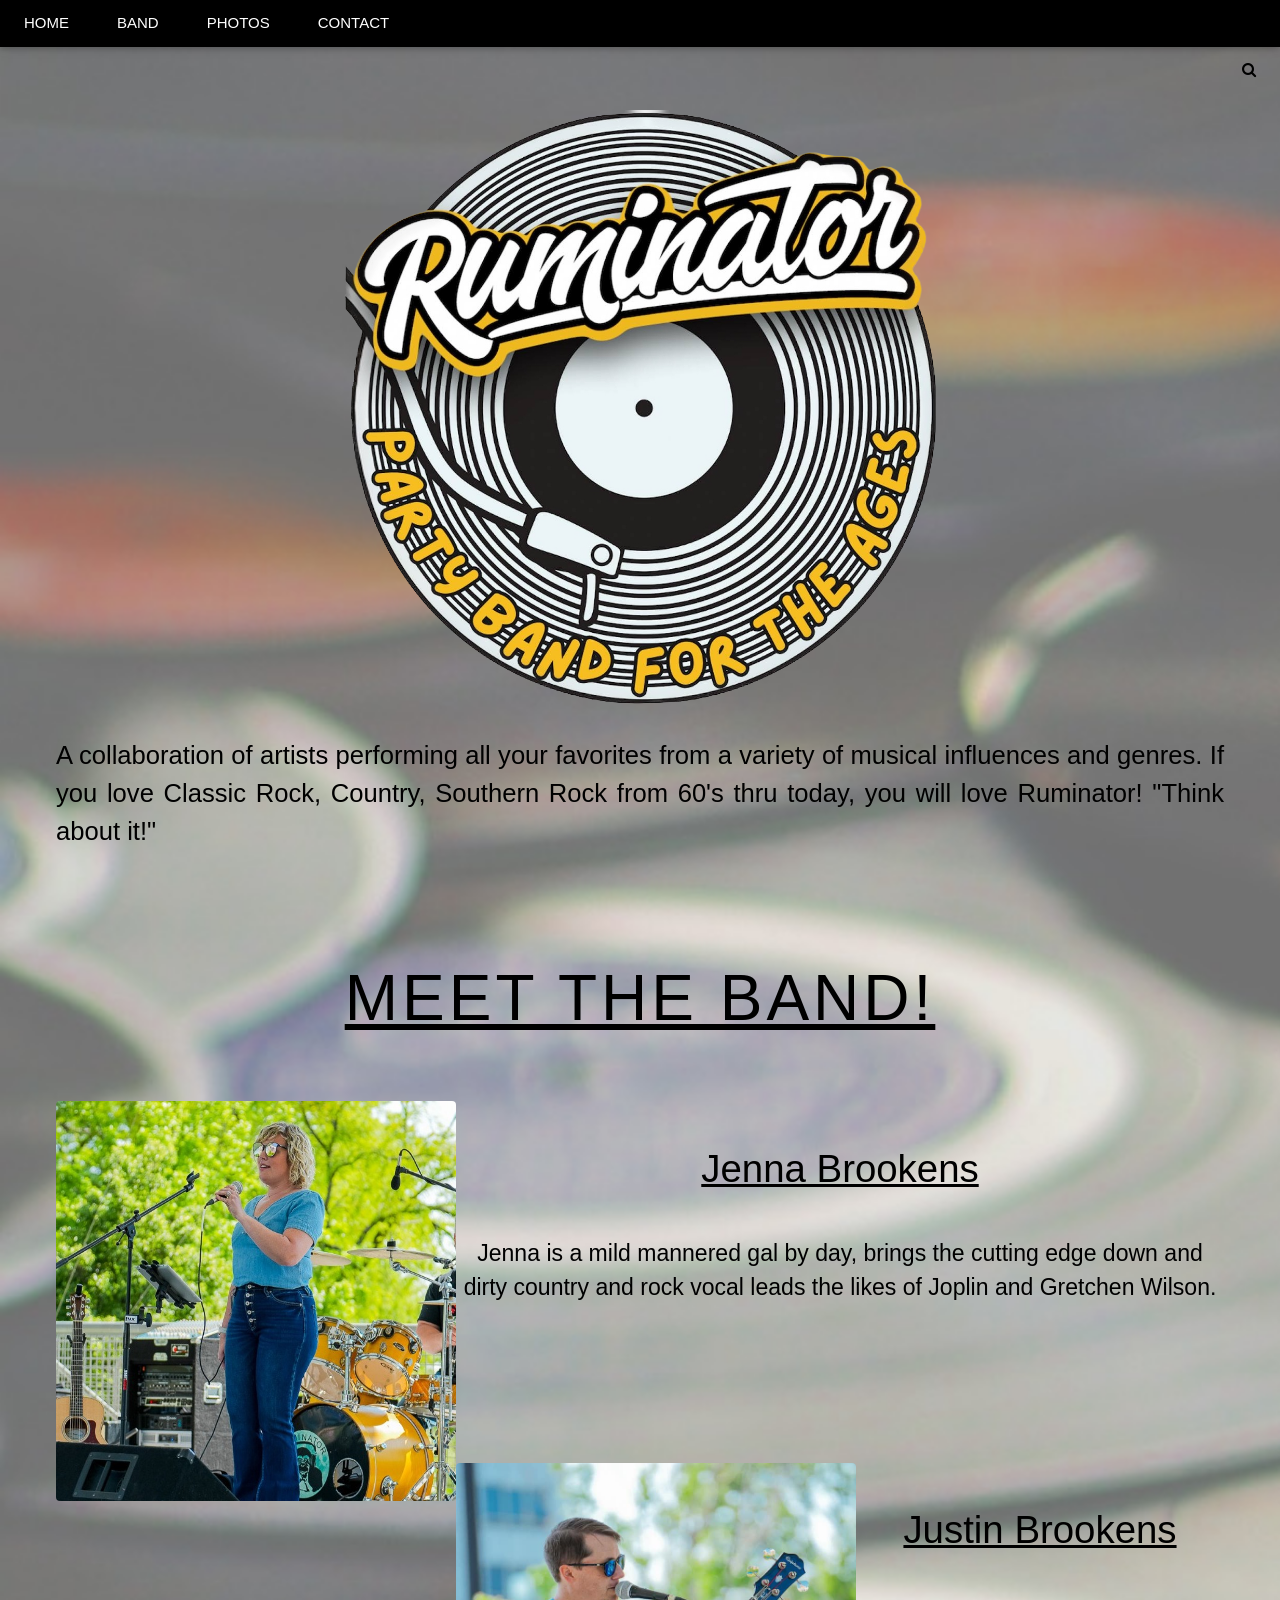
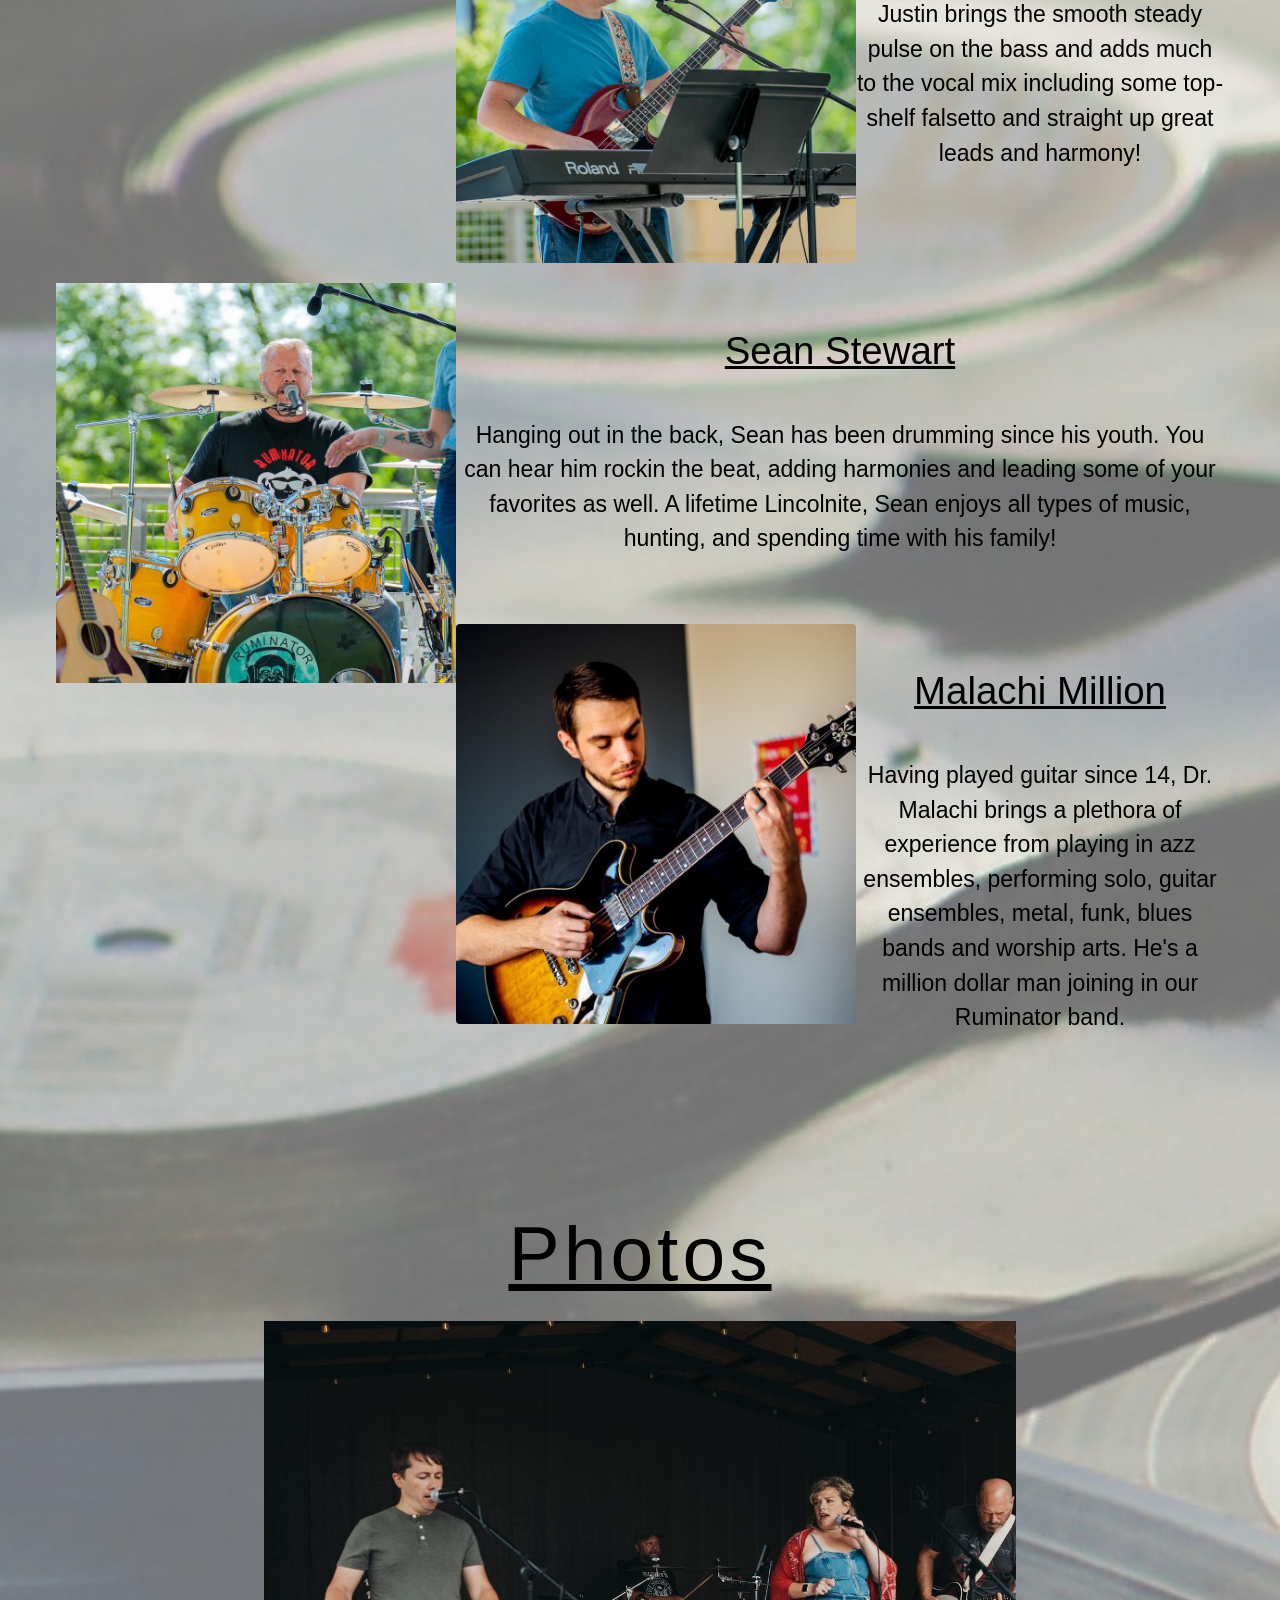
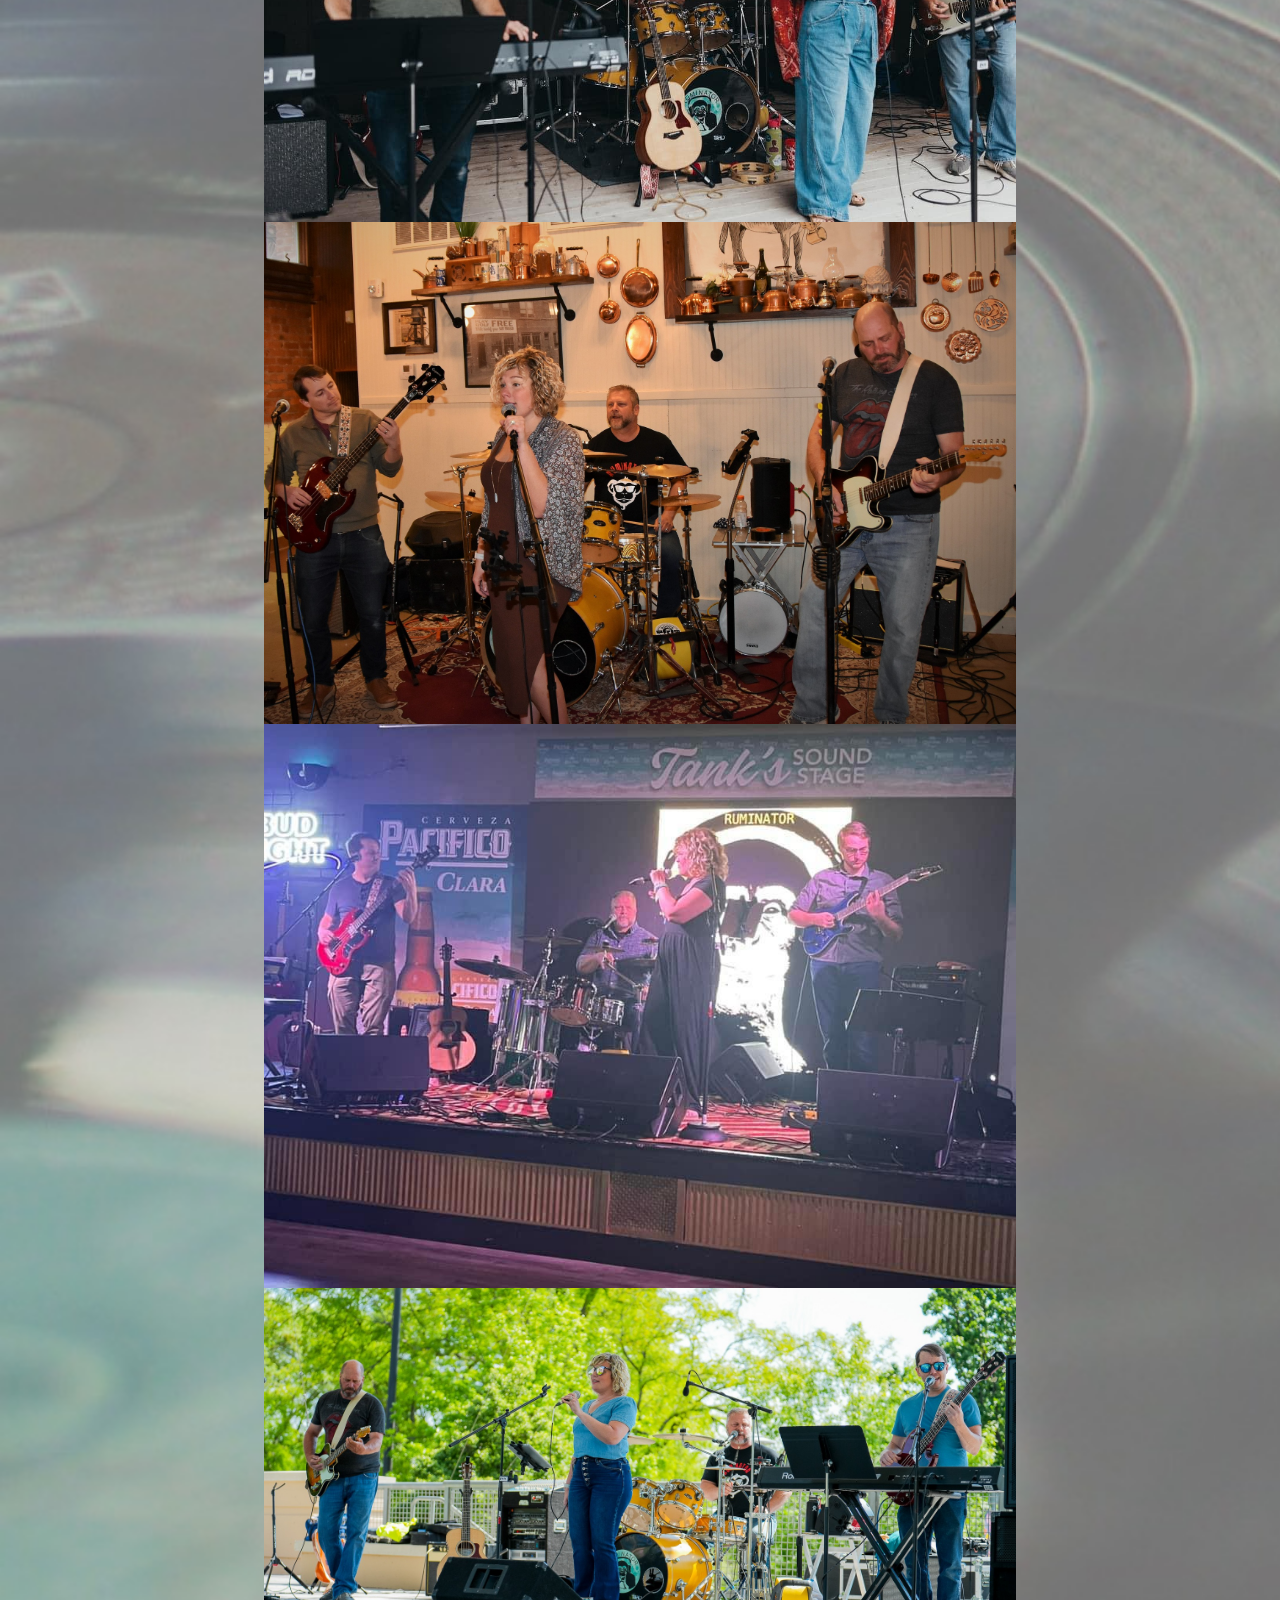
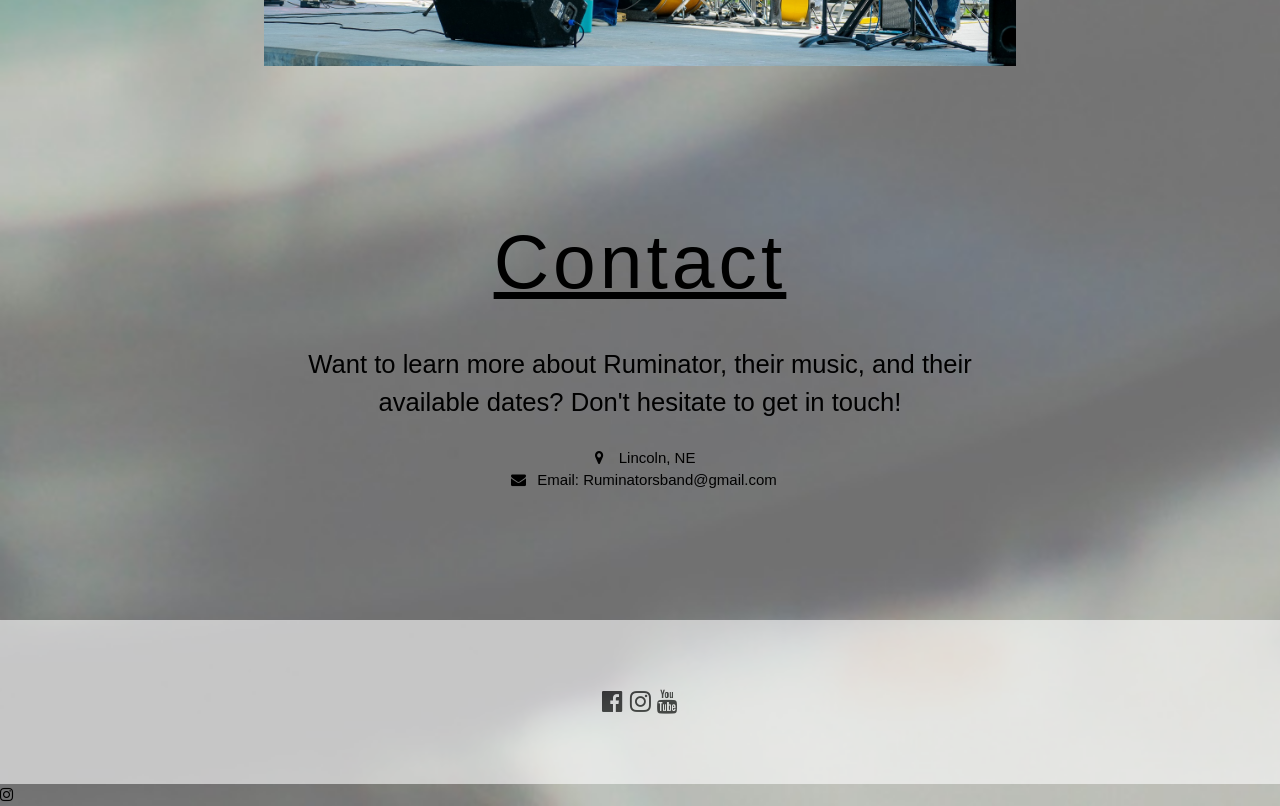
==== commit 965a3644: "yup" ====
--- a/Index.html
+++ b/Index.html
@@ -8,13 +8,10 @@
 <link rel="stylesheet" href="https://fonts.googleapis.com/css?family=Lato">
 <link rel="stylesheet" href="https://cdnjs.cloudflare.com/ajax/libs/font-awesome/4.7.0/css/font-awesome.min.css">
 <style>
-body
- { body { 
-      background-image: url('photos/Big.jpg'); 
+body { 
+      background-image: url('Photos/background.jpg'); 
       background-size: cover; 
     } 
-}
-</style>{font-family: "Alfa Slab One",} {background-image}
 </style>
 </head>
 <body>
@@ -46,10 +43,10 @@
 
   <!-- The Band Section -->
   <div class="w3-container w3-content w3-center w3-padding-64" style="max-width:1200px">
-    <img src="Photos/Logo.jpg" width="600" height="600">
+    <img src="Photos/Logo.png" width="600" height="600">
     <p style="font-size:2vw" class="w3-justify">A collaboration of artists performing all your favorites from a variety of musical influences and genres. If you love Classic Rock, Country, Southern Rock from 60's thru today, you will love Ruminator! "Think about it!"</p>
     <div class="w3-row w3-padding-64" id="band">
-      <h1 style="font-size:6vw" class="w3-wide w3-center"><u>MEET THE BAND!</u></h1>
+      <h1 style="font-size:5vw" class="w3-wide w3-center"><u>MEET THE BAND!</u></h1>
      <br></br>
         <img src="Photos/Jenna.jpg" style="float:left" width="400" height="400" class="w3-round w3-margin-bottom"><p style="font-size:3vw"><u>Jenna Brookens</u></p> <p style="font-size:1.8vw"> Jenna is a mild mannered gal by day, brings the cutting edge down and dirty country and rock vocal leads the likes of Joplin and Gretchen Wilson. </p>     <br></br>     <br></br>     <br></br>
         <img src="Photos/Justin.jpg" style="float:left" width="400" height="400" class="w3-round w3-margin-bottom"><p style="font-size:3vw"><u>Justin Brookens</u></p> <p style="font-size:1.8vw"> Justin brings the smooth steady pulse on the bass and adds much to the vocal mix including some top-shelf falsetto and straight up great leads and harmony!</p>     <br></br>        <br></br>
@@ -70,10 +67,6 @@
         <img src="Photos/live 4.jpg" alt="headshot 2" style="width:100%">
       </div>
           </div>
-        </div>
-      </div>
-    </div>
-  </div>
 
 
   <!-- The Contact Section -->
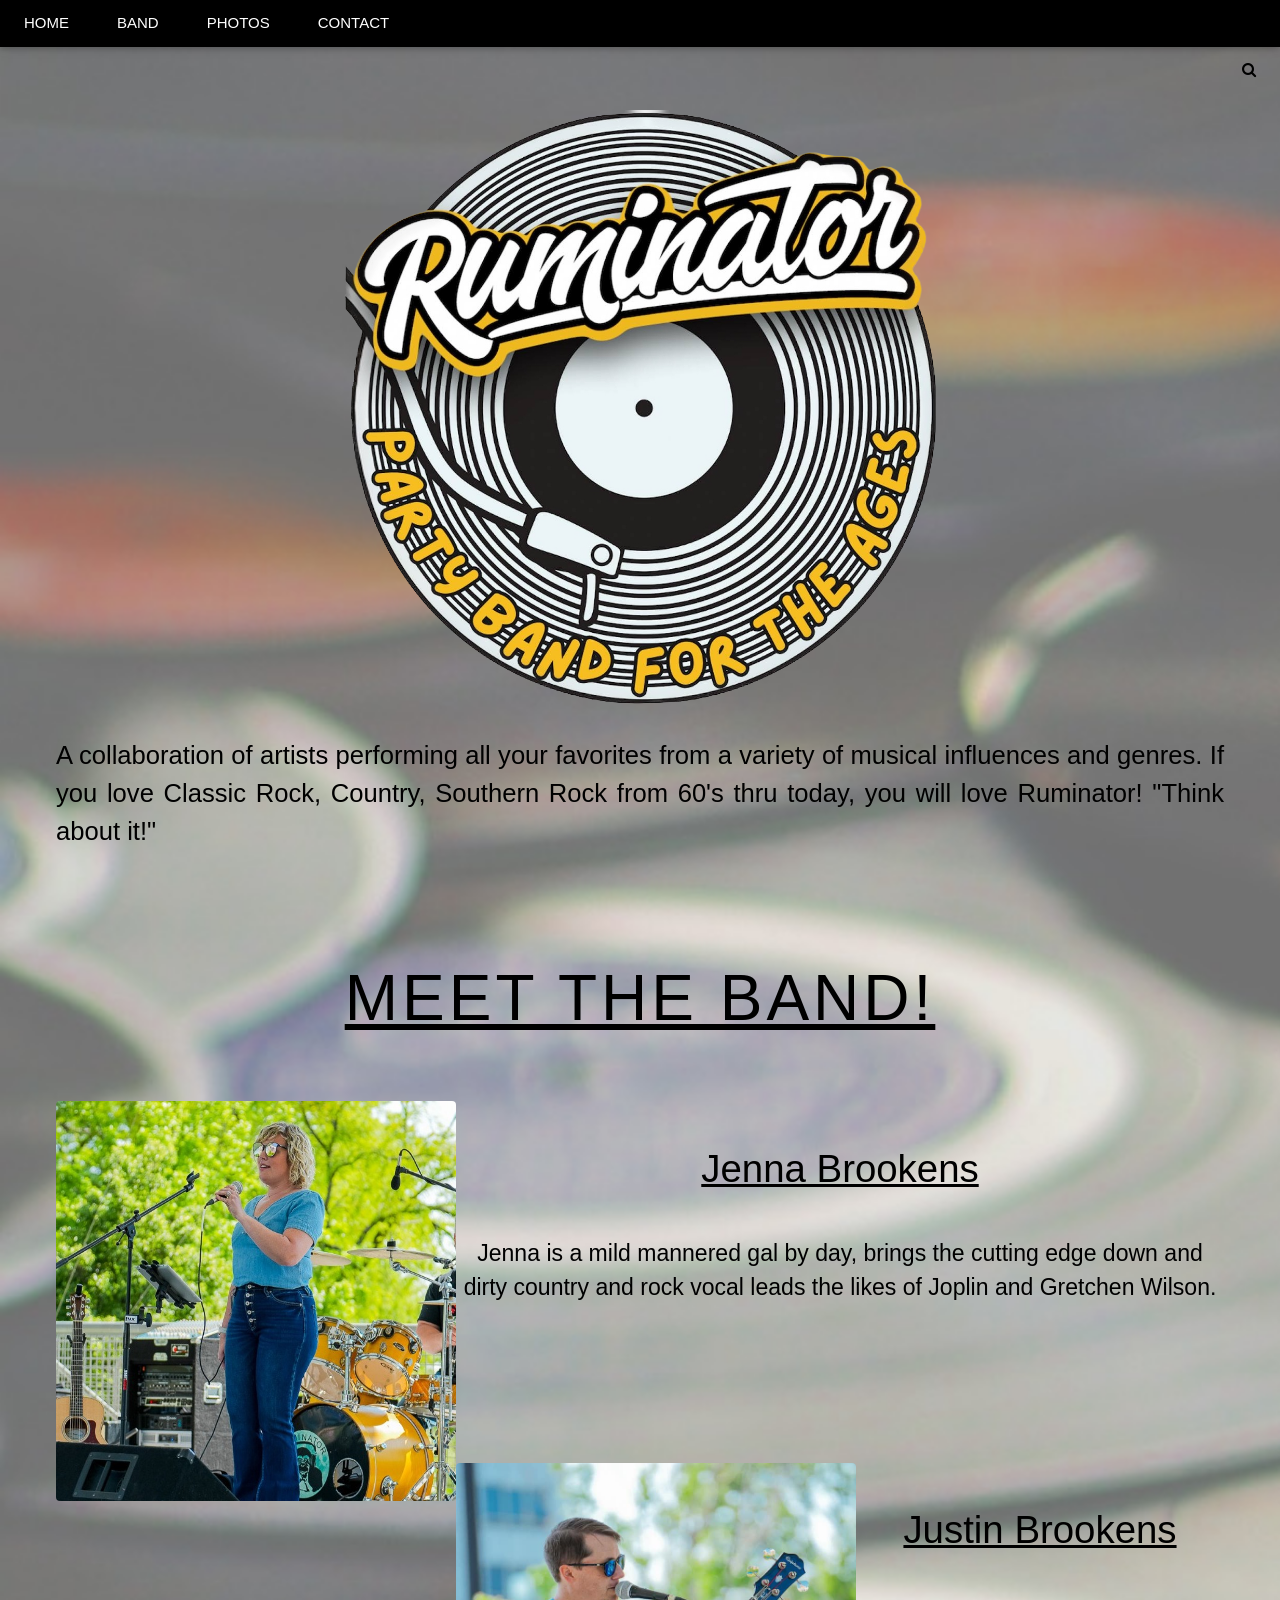
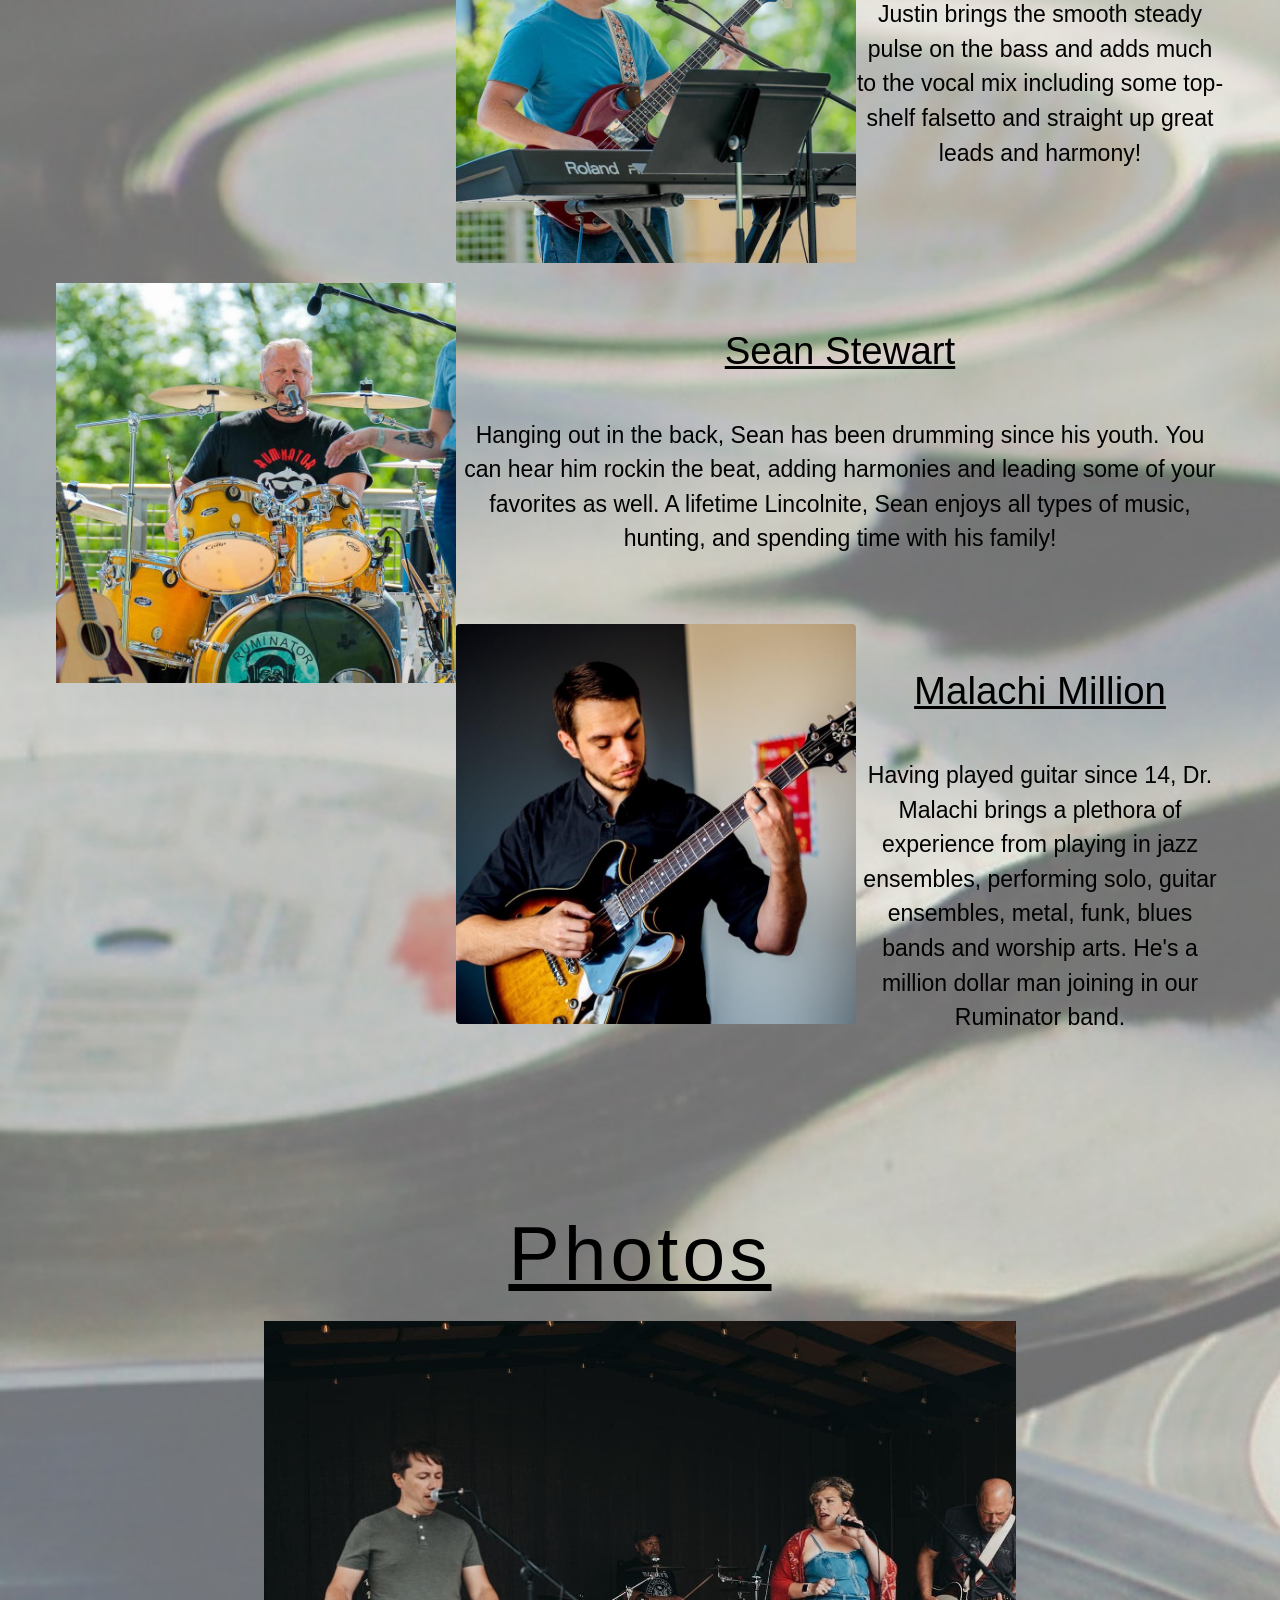
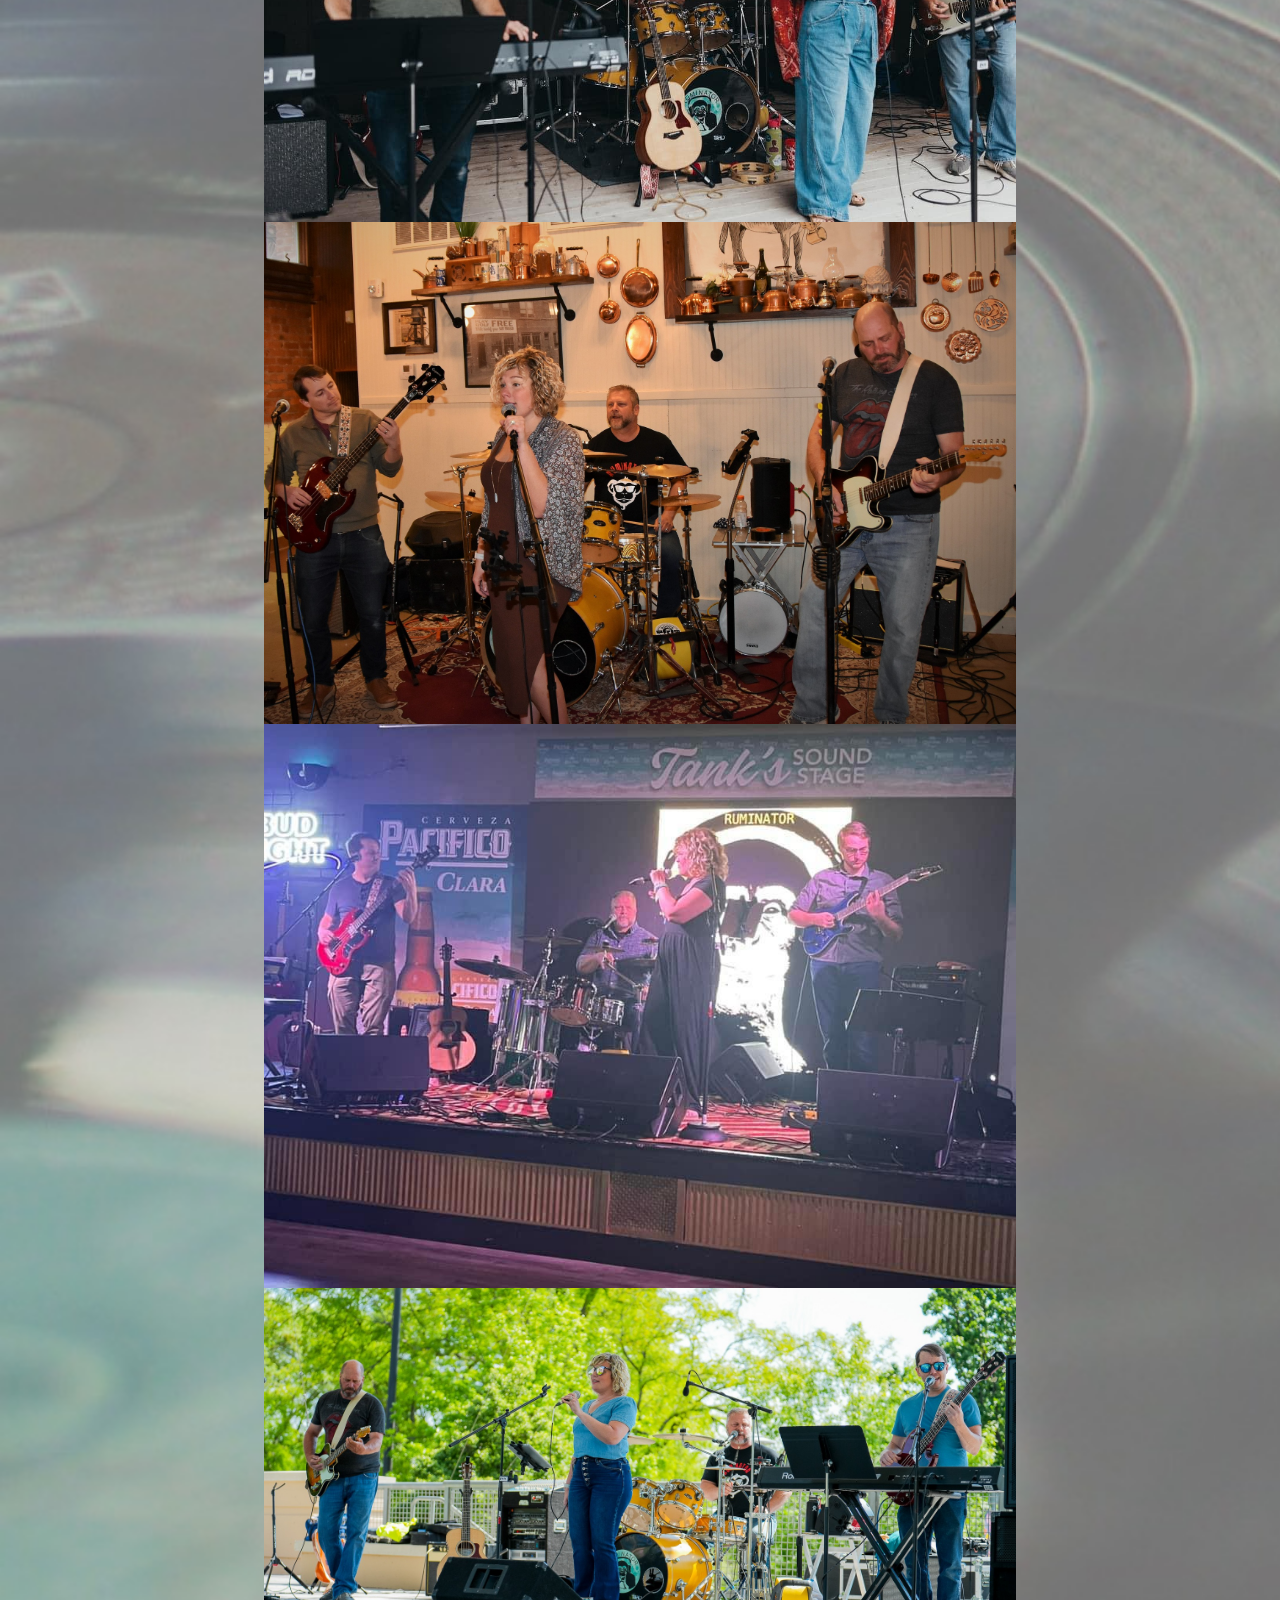
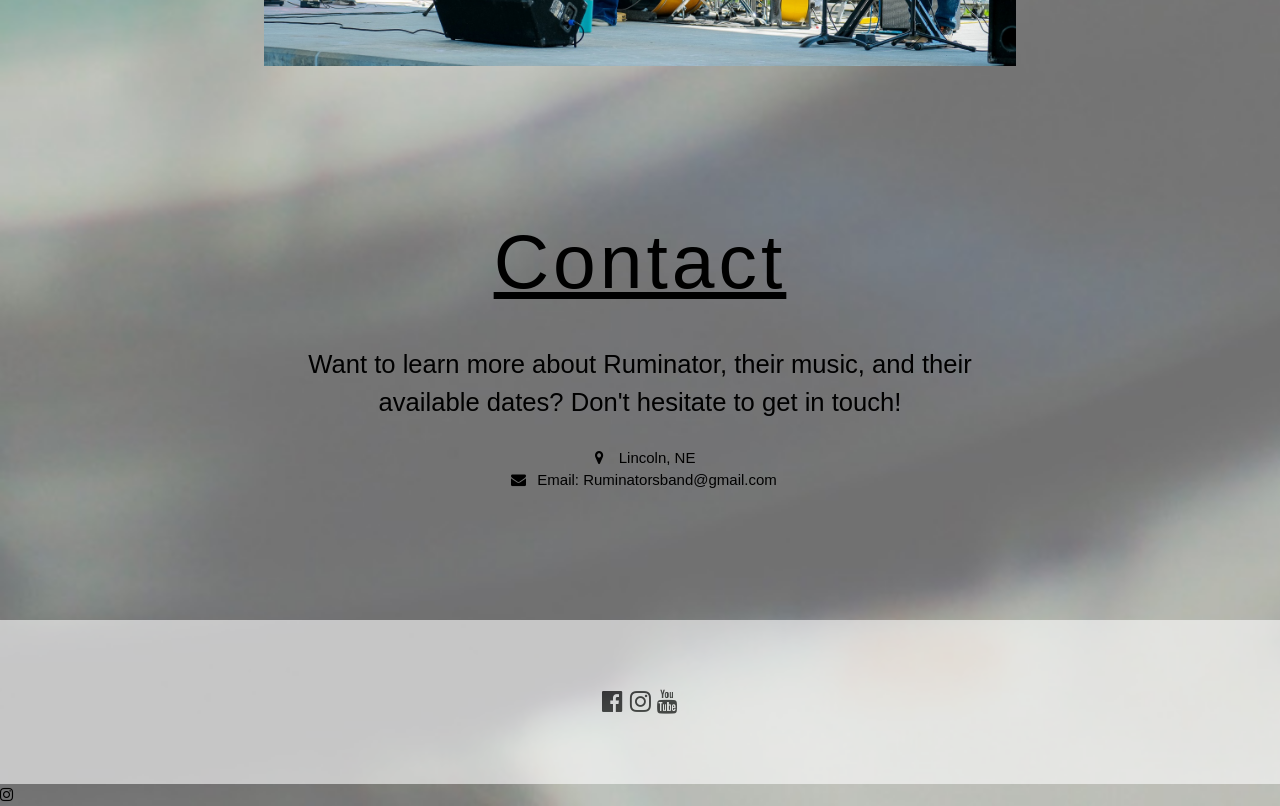
==== commit c63ac730: "Update Index.html" ====
--- a/Index.html
+++ b/Index.html
@@ -51,7 +51,7 @@
         <img src="Photos/Jenna.jpg" style="float:left" width="400" height="400" class="w3-round w3-margin-bottom"><p style="font-size:3vw"><u>Jenna Brookens</u></p> <p style="font-size:1.8vw"> Jenna is a mild mannered gal by day, brings the cutting edge down and dirty country and rock vocal leads the likes of Joplin and Gretchen Wilson. </p>     <br></br>     <br></br>     <br></br>
         <img src="Photos/Justin.jpg" style="float:left" width="400" height="400" class="w3-round w3-margin-bottom"><p style="font-size:3vw"><u>Justin Brookens</u></p> <p style="font-size:1.8vw"> Justin brings the smooth steady pulse on the bass and adds much to the vocal mix including some top-shelf falsetto and straight up great leads and harmony!</p>     <br></br>        <br></br>
         <img src="Photos/Sean.jpg" style="float:left" class="w3-center" width="400" height="400" class="w3-round w3-margin-bottom"><p style="font-size:3vw"><u>Sean Stewart</u></p> <p style="font-size:1.8vw"> Hanging out in the back, Sean has been drumming since his youth.  You can hear him rockin the beat, adding harmonies and leading some of your favorites as well.  A lifetime Lincolnite, Sean enjoys all types of music, hunting, and spending time with his family!</p> <br></br>
-        <img src="Photos//Malachi.jpeg" style="float:left" width="400" height="400" class="w3-round w3-margin-bottom"><p style="font-size:3vw"><u>Malachi Million</u></p> <p style="font-size:1.8vw"> Having played guitar since 14, Dr. Malachi brings a plethora of experience from playing in azz ensembles, performing solo, guitar ensembles, metal, funk, blues bands and worship arts.  He's a million dollar man joining in our Ruminator band.</p>
+        <img src="Photos//Malachi.jpeg" style="float:left" width="400" height="400" class="w3-round w3-margin-bottom"><p style="font-size:3vw"><u>Malachi Million</u></p> <p style="font-size:1.8vw"> Having played guitar since 14, Dr. Malachi brings a plethora of experience from playing in jazz ensembles, performing solo, guitar ensembles, metal, funk, blues bands and worship arts.  He's a million dollar man joining in our Ruminator band.</p>
       </div>
 
 
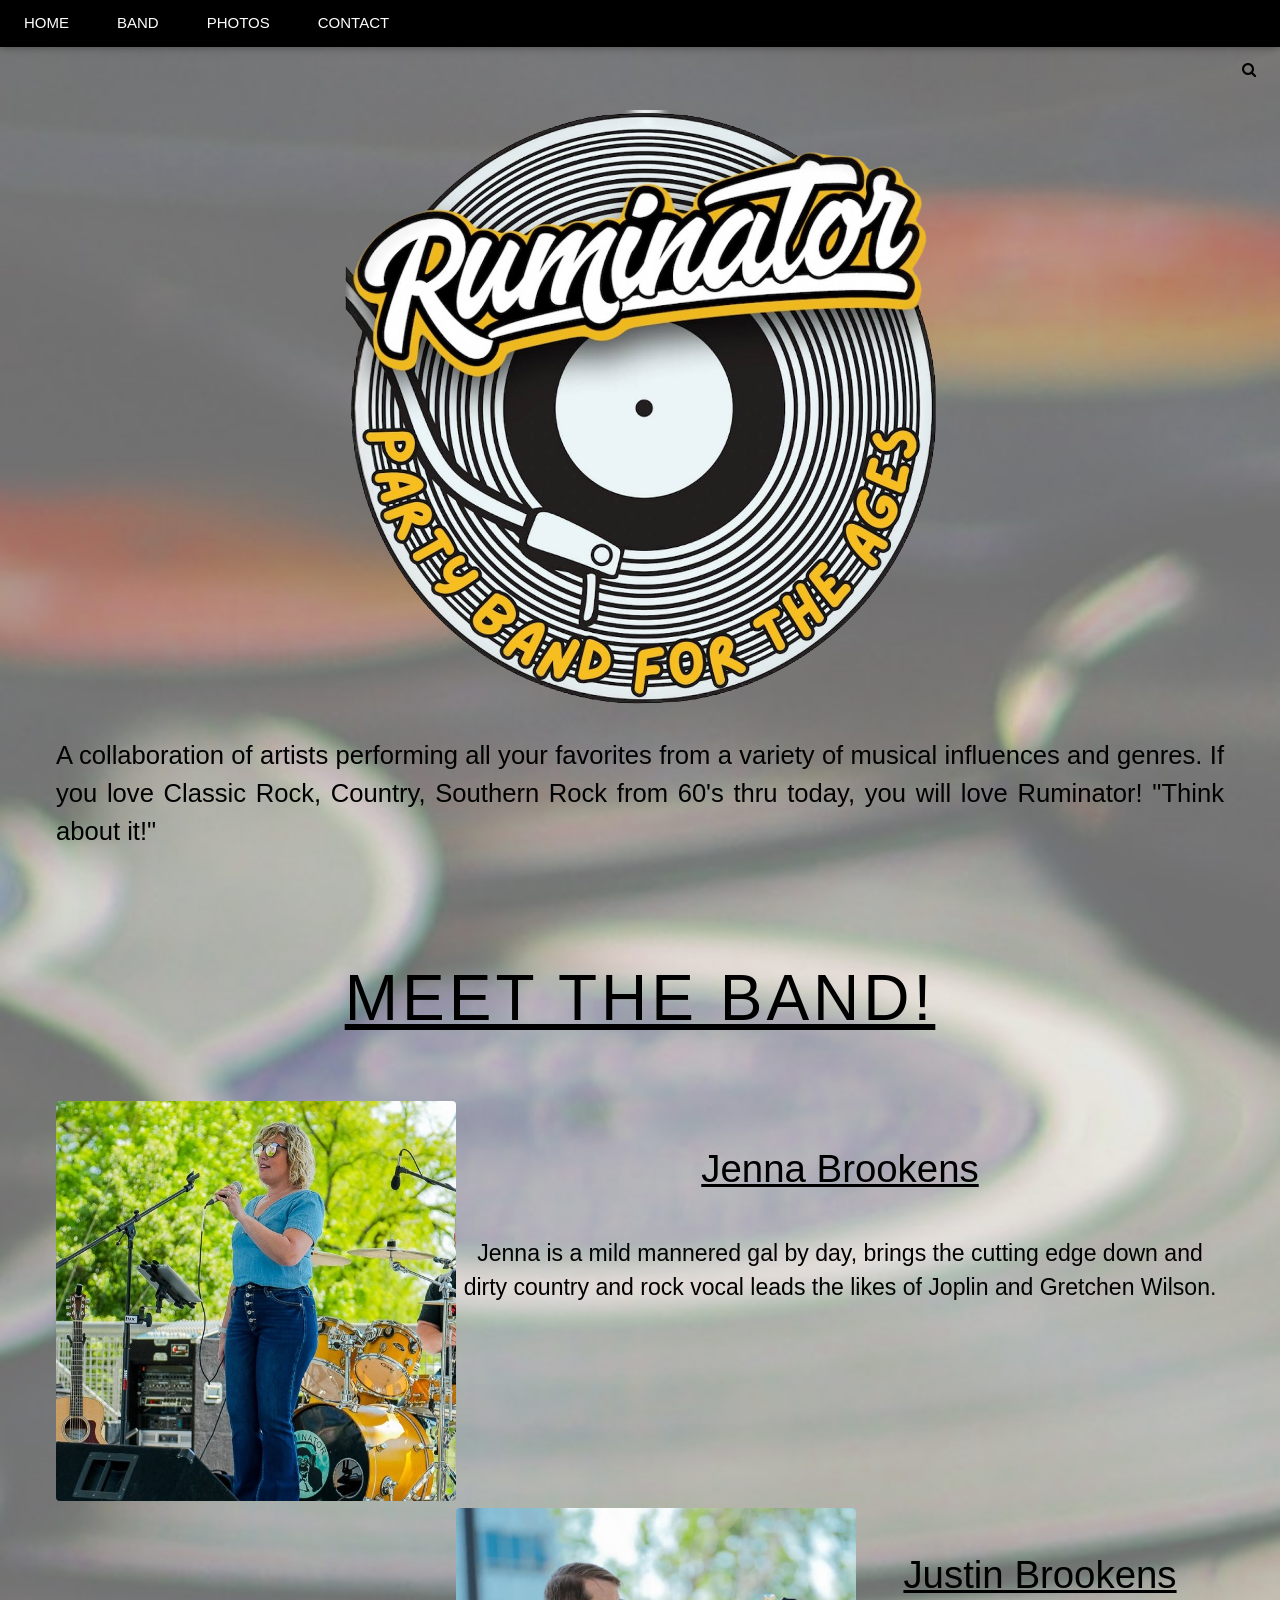
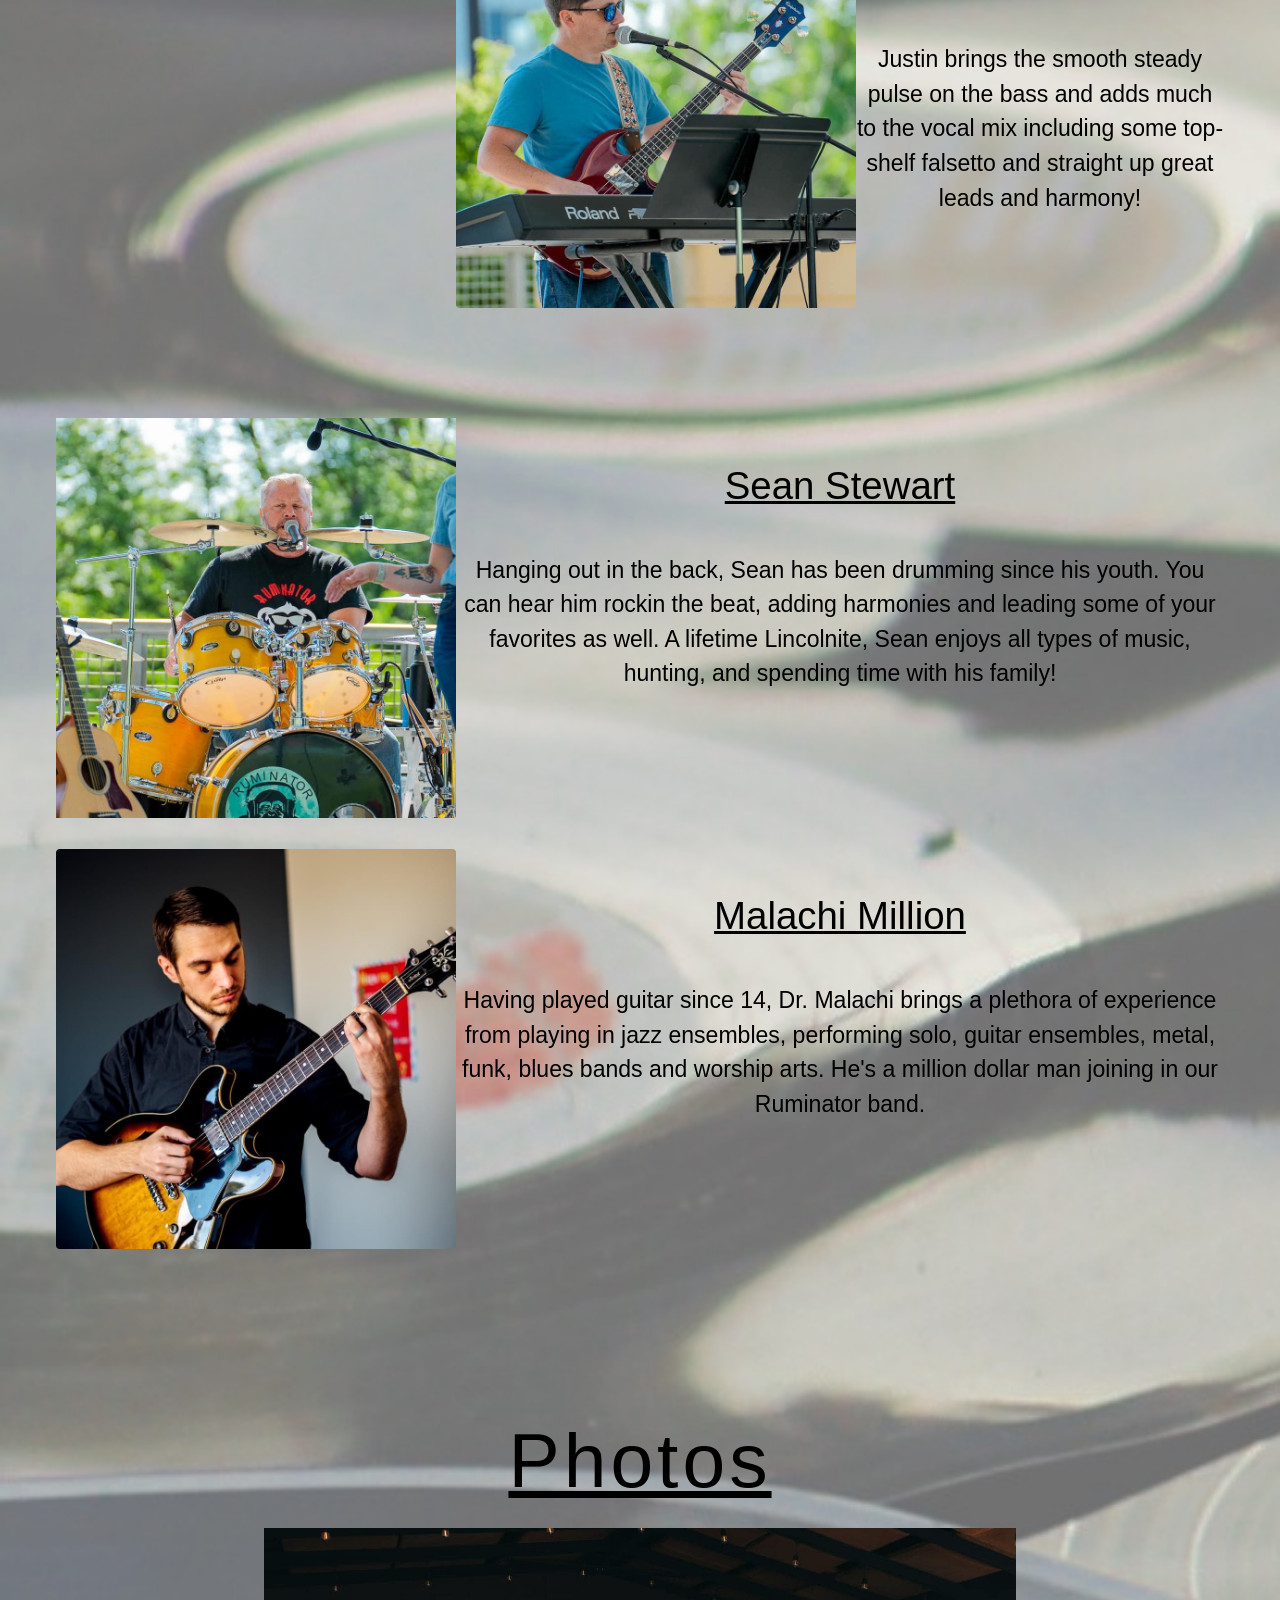
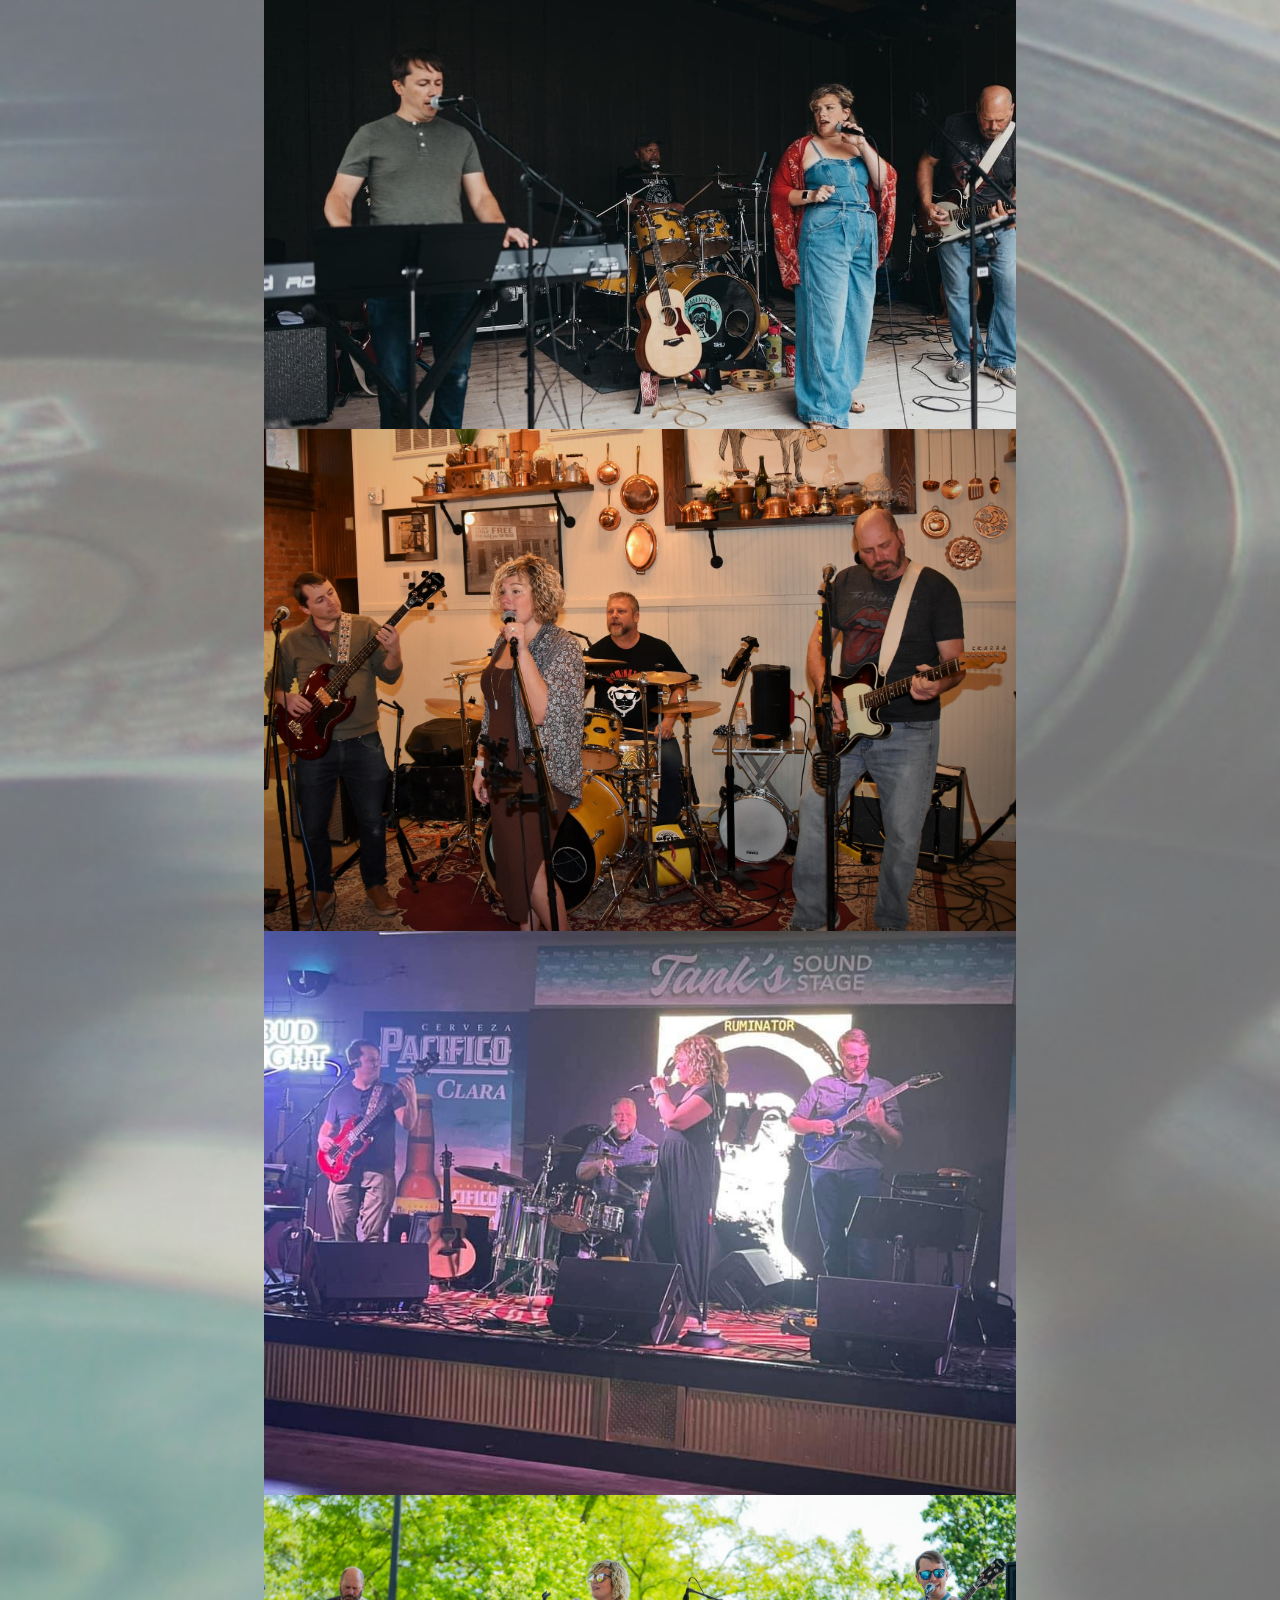
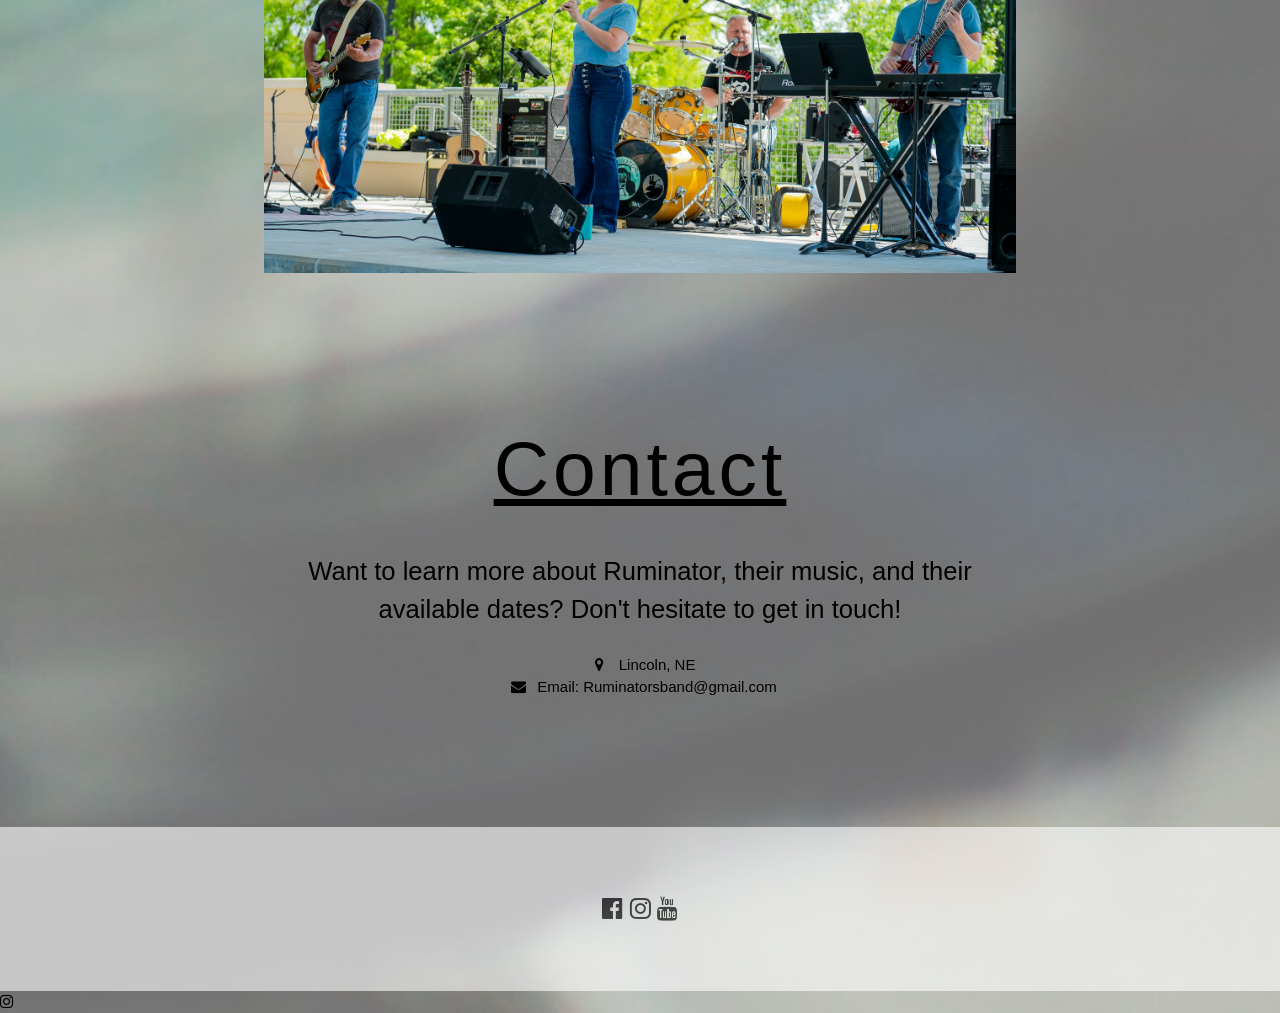
==== commit 85470a6b: "Update Index.html" ====
--- a/Index.html
+++ b/Index.html
@@ -48,9 +48,9 @@
     <div class="w3-row w3-padding-64" id="band">
       <h1 style="font-size:5vw" class="w3-wide w3-center"><u>MEET THE BAND!</u></h1>
      <br></br>
-        <img src="Photos/Jenna.jpg" style="float:left" width="400" height="400" class="w3-round w3-margin-bottom"><p style="font-size:3vw"><u>Jenna Brookens</u></p> <p style="font-size:1.8vw"> Jenna is a mild mannered gal by day, brings the cutting edge down and dirty country and rock vocal leads the likes of Joplin and Gretchen Wilson. </p>     <br></br>     <br></br>     <br></br>
-        <img src="Photos/Justin.jpg" style="float:left" width="400" height="400" class="w3-round w3-margin-bottom"><p style="font-size:3vw"><u>Justin Brookens</u></p> <p style="font-size:1.8vw"> Justin brings the smooth steady pulse on the bass and adds much to the vocal mix including some top-shelf falsetto and straight up great leads and harmony!</p>     <br></br>        <br></br>
-        <img src="Photos/Sean.jpg" style="float:left" class="w3-center" width="400" height="400" class="w3-round w3-margin-bottom"><p style="font-size:3vw"><u>Sean Stewart</u></p> <p style="font-size:1.8vw"> Hanging out in the back, Sean has been drumming since his youth.  You can hear him rockin the beat, adding harmonies and leading some of your favorites as well.  A lifetime Lincolnite, Sean enjoys all types of music, hunting, and spending time with his family!</p> <br></br>
+        <img src="Photos/Jenna.jpg" style="float:left" width="400" height="400" class="w3-round w3-margin-bottom"><p style="font-size:3vw"><u>Jenna Brookens</u></p> <p style="font-size:1.8vw"> Jenna is a mild mannered gal by day, brings the cutting edge down and dirty country and rock vocal leads the likes of Joplin and Gretchen Wilson. </p>     <br></br>     <br></br> <br></br> <br></br> 
+        <img src="Photos/Justin.jpg" style="float:left" width="400" height="400" class="w3-round w3-margin-bottom"><p style="font-size:3vw"><u>Justin Brookens</u></p> <p style="font-size:1.8vw"> Justin brings the smooth steady pulse on the bass and adds much to the vocal mix including some top-shelf falsetto and straight up great leads and harmony!</p>     <br></br>        <br></br><br></br> <br></br> 
+        <img src="Photos/Sean.jpg" style="float:left" class="w3-center" width="400" height="400" class="w3-round w3-margin-bottom"><p style="font-size:3vw"><u>Sean Stewart</u></p> <p style="font-size:1.8vw"> Hanging out in the back, Sean has been drumming since his youth.  You can hear him rockin the beat, adding harmonies and leading some of your favorites as well.  A lifetime Lincolnite, Sean enjoys all types of music, hunting, and spending time with his family!</p> <br></br> <br></br> <br></br> 
         <img src="Photos//Malachi.jpeg" style="float:left" width="400" height="400" class="w3-round w3-margin-bottom"><p style="font-size:3vw"><u>Malachi Million</u></p> <p style="font-size:1.8vw"> Having played guitar since 14, Dr. Malachi brings a plethora of experience from playing in jazz ensembles, performing solo, guitar ensembles, metal, funk, blues bands and worship arts.  He's a million dollar man joining in our Ruminator band.</p>
       </div>
 
